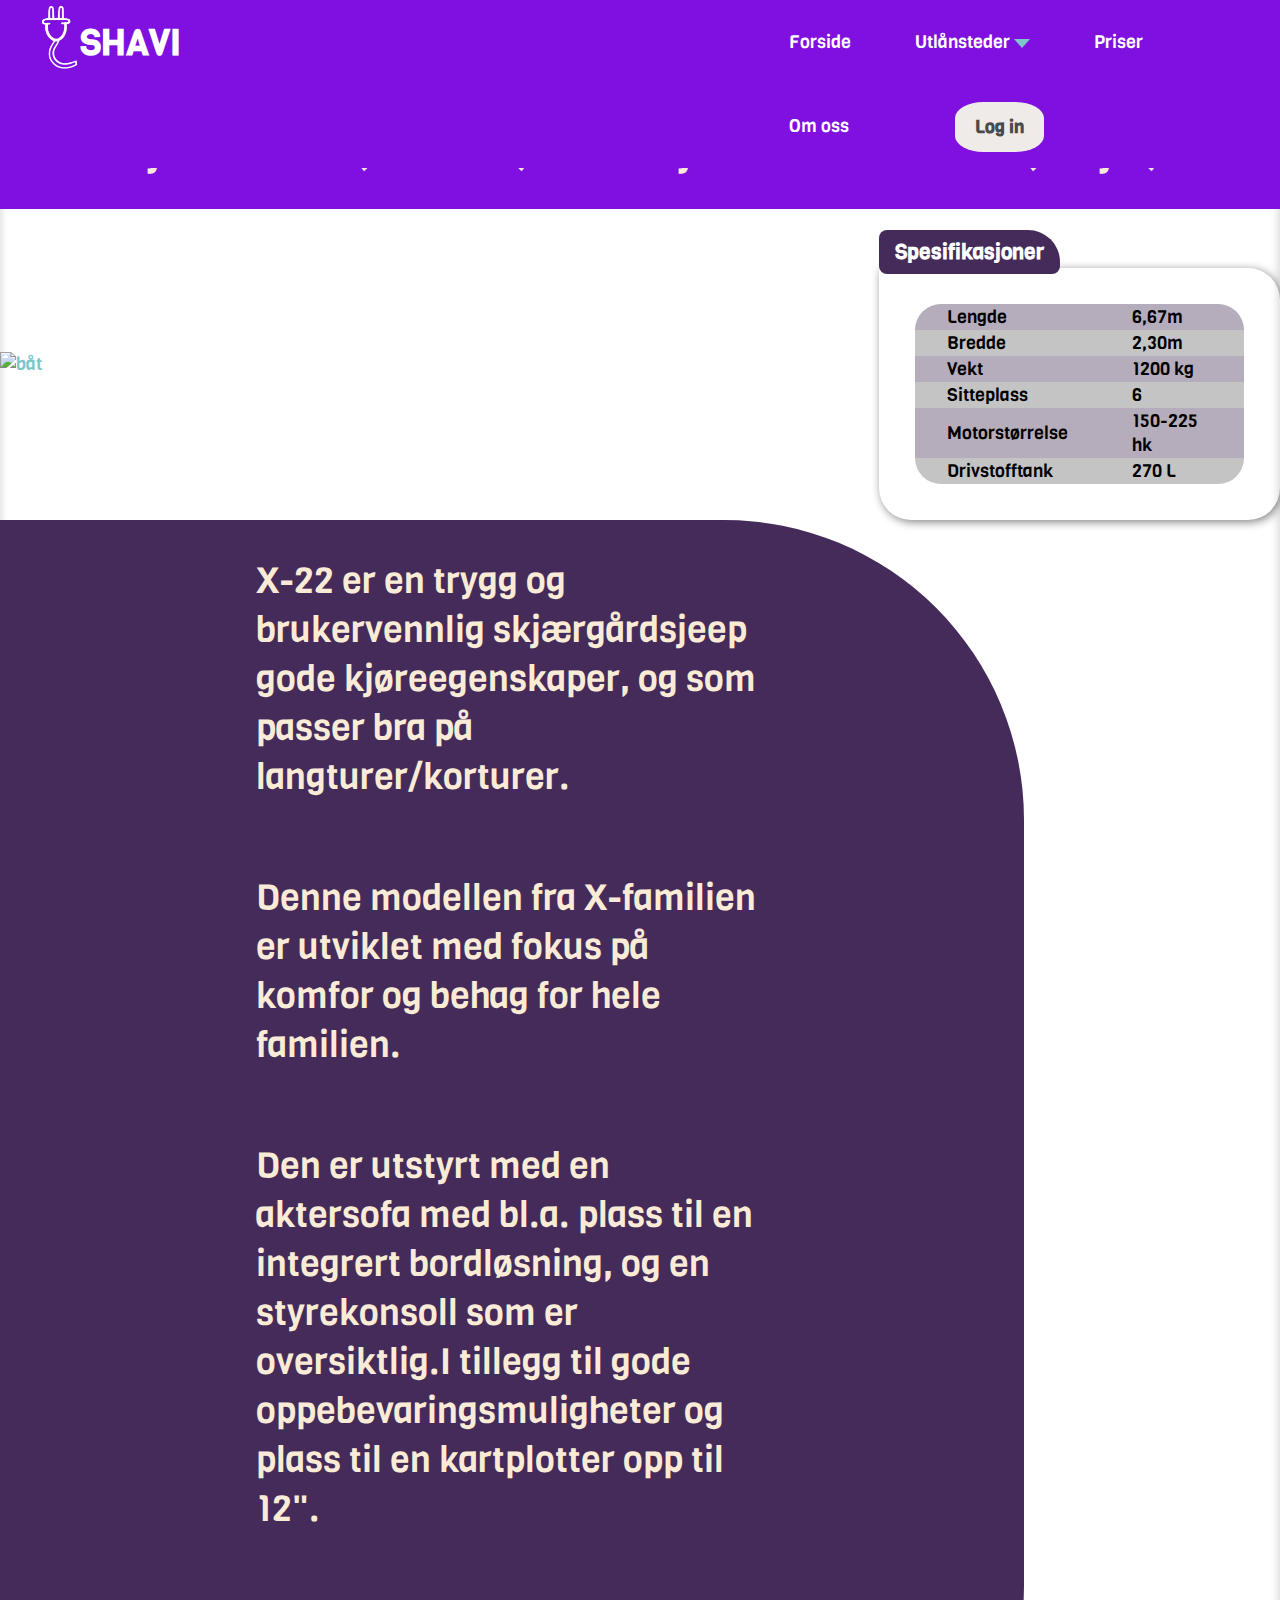
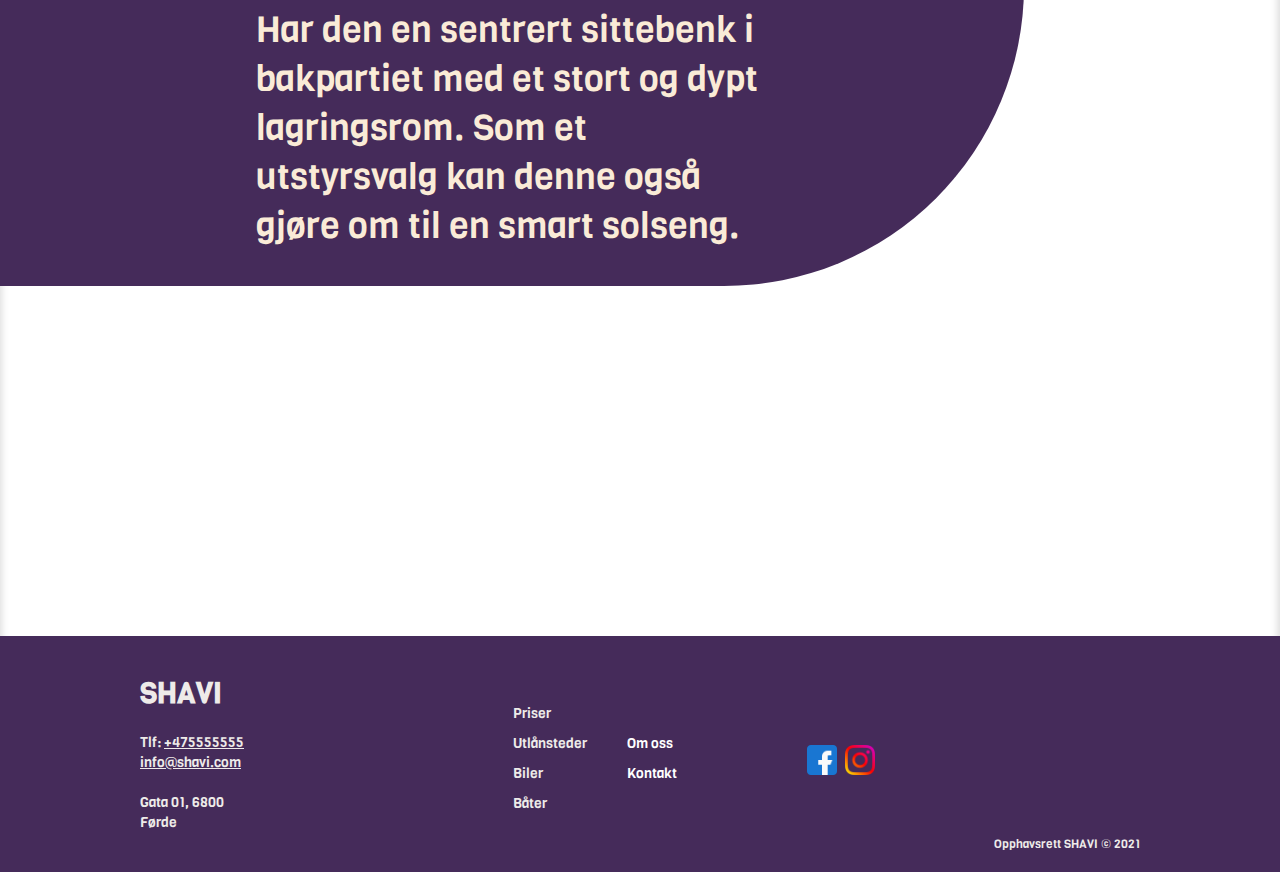
==== bater.html @ 50f4f220 "Fikset footer" ====
<!DOCTYPE html>
<html lang="nb">

<head>
    <meta charset="UTF-8">
    <meta http-equiv="X-UA-Compatible" content="IE=edge">
    <meta name="viewport" content="width=device-width, initial-scale=1.0">
    <title>Document</title>
    <link rel="stylesheet" href="header.css">
    <link rel="stylesheet" href="main.css">
</head>
  <body>
  <div id="nav">
    <header>
	
      <img class="shavi-logo" src="images/SHAVI_LOGO.png" alt="LOGO">
      <h1><a href="index.html">SHAVI</a></h1>
      
          <nav>
              <ul>
                  <li><a href="index.html">Forside</a></li>
                  <li class="drop">
                      <a href="javascript:void(0)">Utlånsteder <div id="pil"></div></a>  <!-- javascript gjør at utlånsteder ikke er en link, div er for å kunne lage nedover pil med CSS -->
                      <div class="dropned"> <!-- Drop ned meny -->
                          <a href="utlansteder.html#0">Oslo</a>
                          <a href="utlansteder.html#1">Bergen</a>
                          <a href="utlansteder.html#2">Førde</a>
                      </div> 
                  </li>
                  <li><a href="priser.html">Priser</a></li>
                  <li><a href=".html">Om oss</a></li>
                  <a href="javascript:void(0)" id="login">Log in</a>
              </ul>
              
              
          </nav>
      
    </header>
  </div>

    <div class="Tekst3">
    </div>
    <div class="tittelBoks">
      <h2 class="Tittel">Hydrolift X-22 (HYDRO-1) med Evoy Galeforce Outboard (Evoy-1)</h2>
    </div>
    <div class="Spesifikasjoner">
      <img class="båtBilde"  src ="https://image.batmagasinet.no/167939.jpg?imageId=167939&width=1058&height=710" alt="båt">
      <div>
        <h3 class="spesifikasjonTittel">Spesifikasjoner</h3>
        <div class="tabellContainer">
          <table class="v-tabell">
            <tbody>
              <tr>
                <td>Lengde</td>
                <td>6,67m</td>
              </tr>
              <tr>
                <td>Bredde</td>
                <td>2,30m</td>
              </tr>
              <tr>
                <td>Vekt</td>
                <td>1200 kg</td>
              </tr>
              <tr>
                <td>Sitteplass</td>
                <td>6</td>
              </tr>
              <tr>
                <td>Motorstørrelse</td>
                <td>150-225 hk</td>
              </tr>
              <tr>
                <td>Drivstofftank</td>
                <td>270 L</td>
              </tr>
            </tbody>
          </table>
        </div>
      </div>
    </div>
    <div class ="Tekst">
      <p class="Tekst2">X-22 er en trygg og brukervennlig skjærgårdsjeep
        gode kjøreegenskaper, og som passer bra på langturer/korturer.
      </p>
      <p class="Tekst2">
        Denne modellen fra X-familien er utviklet med fokus på komfor og behag for hele familien.
      </p>
      <p class="Tekst2">
        Den er utstyrt med en aktersofa med bl.a. plass til en integrert bordløsning, og en styrekonsoll
        som er oversiktlig.I tillegg til gode oppebevaringsmuligheter og plass til en kartplotter opp til 12".
      </p>
      <p class="Tekst2">
        Har den en sentrert sittebenk i bakpartiet med et stort og dypt lagringsrom.
        Som et utstyrsvalg kan denne også gjøre om til en smart solseng.
      </p> 
    </div>
    <footer>
      <div>
          <h1>SHAVI</h1>
          <span>Tlf: </span><a href="tel:+475555555">+475555555</a>
          <p><a href="mailto:info@shavi.com">info@shavi.com</a></p>
          <p>Gata 01, 6800 <br>Førde</p>
      </div>
      <div class="footer-links">
          <nav>
              <ul>
                  <li><a href="priser.html">Priser</a></li>
                  <li><a href="utlansteder.html">Utlånsteder</a></li>
                  <li><a href="biler.html">Biler</a></li>
                  <li><a href="bater.html">Båter</a></li>
              </ul>
              <ul>
                  <li><a href="">Om oss</a></li>
                  <li><a href="">Kontakt</a></li>
              </ul>
          </nav>
          <div class="footer-social">
              <a href=""><img src="images/facebook.png" width="30" alt="facebook"></a>
              <a href=""><img src="images/instagram.png" width="30" alt="instagram"></a>
          </div>
          <p>Opphavsrett SHAVI &copy; 2021</p>
      </div>
  </footer>
  </body>
</html>
---- main.css ----
:root {
    --main-color: #8010e0;
    --secondary-color: #452B5A;
    --text-color: #4a4a4a;
    --border-color: #7ec6cc;
    --background-color: #EEEBE9;
    --light-color: #EEEBE9;
    --gull-color: #FFFF66;
    box-shadow: rgb(30 30 30 / 10%) 3px 3px 6px 0px inset, rgb(10 10 10 / 10%) -3px -3px 6px 1px inset;
} 

@font-face {
    font-family: Viga;
    src: url(fonts/Viga-Regular.ttf);
}

body {
    font-family: Viga, sans-serif;
    font-size: 18px;
    color: var(--text-color);
    margin: 0%;
}

/* Navigation */
	/* Basics */
	#nav {
		margin-top: 100px;
	}
	
	header {
		display: flex;
		background-color: var(--main-color);
		position: fixed;
		width: 100%;
		top: 0;
	}
	
	header a:link, a:visited {
		color: white;
		
	}
	
	header nav li:hover {
		box-shadow: rgba(50, 50, 50, 0.2) 0px -8px 8px 0px;
	}
	
	header nav {
		margin-left: 42%;
		
	}
	
	header nav ul {
		list-style-type: none;
		margin: 0;
	}
	
	header nav li {
		padding: 30px;
		text-decoration: none;
		display: inline-block;
		border-left: 5px;
		border-right: 5px;
		border-color: var(--gull-color);
	}
	
	header nav a, h1 a {
		text-decoration: none;
	}
	/* End of Basics */

    	/* Logo */
	.shavi-logo {
		width: 65px;
		margin: 0;
		height: 65px;
		position: absolute;
		margin-left: 26px;
		margin-top: 4px;
	}
	
	header h1 {
		margin: 0;
		padding-left: 80px;
		padding-top: 18px;
	}
	/* End of Logo */

    	/* Drop-menu */
	#pil {
        width: 0; 
        height: 0; 
        border-left: 8px solid transparent;
        border-right: 8px solid transparent;
        border-top: 9px solid var(--border-color);
        display: inline-block;
      }
      
      .dropned {
          display: none;
          position: absolute;
          background-color: var(--main-color);
          border-radius: 10%;
          margin: -20px;
          margin-top: 13px;
          padding-top: 5px;
  
      }
      
      .drop:hover .dropned {
          display: block;	
          
      }
      
      
      .dropned a {
          padding: 10px 47px;
          display: block;
          margin: 0;
      }
      
      .dropned a:hover {
          box-shadow: rgb(30 30 30 / 10%) 3px 3px 6px 0px inset, rgb(10 10 10 / 10%) -3px -3px 6px 1px inset;
          border-radius: 20%;
      }
      /* End of Drop-menu */
      
      /* Login */
    #login {
          position: absolute;
          color: var(--text-color);
          background-color: var(--background-color);
          padding: 13px;
          padding-left: 20px;
          padding-right: 20px;
          border-radius: 32%;
          margin-left: 76px;
          margin-top: 18px;
          font-weight: bold;
      }
      
      #login:hover {
          box-shadow: rgba(0, 0, 0, 0.24) 0px 3px 8px;
          margin-top: 17px;
      }
      /* End of Login */
      
  /* End of Navigation */

.Spesifikasjoner {
    color:#7ec6cc;
    display: flex;
    justify-content: center;
    align-items: center;
}

.bildeBil {
    width: 50%;
    height: auto;
}

.spesifikasjonTittel {
    display: inline-block;
    margin-bottom: -6px;
    background-color: var(--secondary-color);
    color: white;
    width: fit-content;
    padding: 8px 16px;
    border-radius: 8px 32px 8px 8px;
   
}

.tabellContainer {
    box-shadow: 2px 2px 10px gray;
    padding: 36px;
    border-radius: 0 32px 32px 32px;
}

.v-tabell {
    background-color: white;
    color: black;
    border-collapse: collapse;
    padding: 20px;
}

.v-tabell td {
    padding-right: 32px;
    padding-left: 32px;
}

.v-tabell tbody tr:nth-child(odd) {
    background-color: #B5ACBC;
}

.v-tabell tbody tr:nth-child(even) {
    background-color: #C4C4C4;
}

.v-tabell tbody tr:first-child td:first-child {
    border-top-left-radius: 32px;
}

.v-tabell tbody tr:first-child td:last-child {
    border-top-right-radius: 32px;
}

.v-tabell tbody tr:last-child td:first-child {
    border-bottom-left-radius: 32px;
}

tbody tr:last-child td:last-child {
    border-bottom-right-radius: 32px;
}

.Tittel {
    font-size: 200%;
    color: antiquewhite;
}

.tittelBoks {
    display: flex;
    justify-content: center;
    background-color:var(--main-color);
}

.Tekst2 {
    font-size: 200%;
    max-width: 50%;
    line-break: whitespace;
}

.Tekst {
    color: antiquewhite;
    display: flex;
    flex-direction: column;
    background-color:var(--secondary-color);
    width: 80%;
    border-top-right-radius: 300px;
    border-bottom-right-radius: 300px;
    align-items: center;
    justify-content: center;
    margin-bottom: 350px;
}

.Tekst3 {
    font-size: 110%;
    margin-left: -8px;
    text-align: left;
}

.båtBilde {
    width: 900px;
    height: auto;
}

.card {
    background: #fff;
    padding: 20px 20px;
    box-shadow: 3px 7px 14px 0px rgb(0 0 0 / 14%);
    box-sizing: border-box;
}

.button {
    display: block;
    width: 115px;
    height: 18px;
    background: var(--secondary-color);
    padding: 10px;
    text-align: center;
    color: var(--light-color);
    font-weight: bold;
    line-height: 18px;
}

/* footer */
footer {
    display: grid;
    justify-items: start;
    justify-content: space-around;
    align-items: stretch;
    grid-template-columns: 1fr 2fr;
    background: var(--secondary-color);
    color: var(--light-color);
    padding: 38px 140px 20px 140px;
    font-size: 0.9rem;
}

footer div:first-child > * {
    margin: 0;
    margin-bottom: 20px;
}
footer .footer-links p {
    position: absolute;
    margin: 0;
    bottom: 0px;
    right: 0;
    font-size: 0.75rem;
}
footer a {
    color: inherit;
}

footer nav > ul > li > a {
    text-decoration: none;
}

footer nav > ul > li {
    display: block;
    margin-bottom: 10px;
}

footer .footer-links nav {
    display: flex;
    align-items: center;
    justify-content: space-around;
}

footer .footer-links {         
    display: grid;
    position: relative;
    width: 100%;
    grid-template-columns: 2fr 1fr 1fr;
    align-items: center;
    justify-items: start;
    align-content: space-around;
}

footer .footer-social img {
    margin-right: 5px;

}
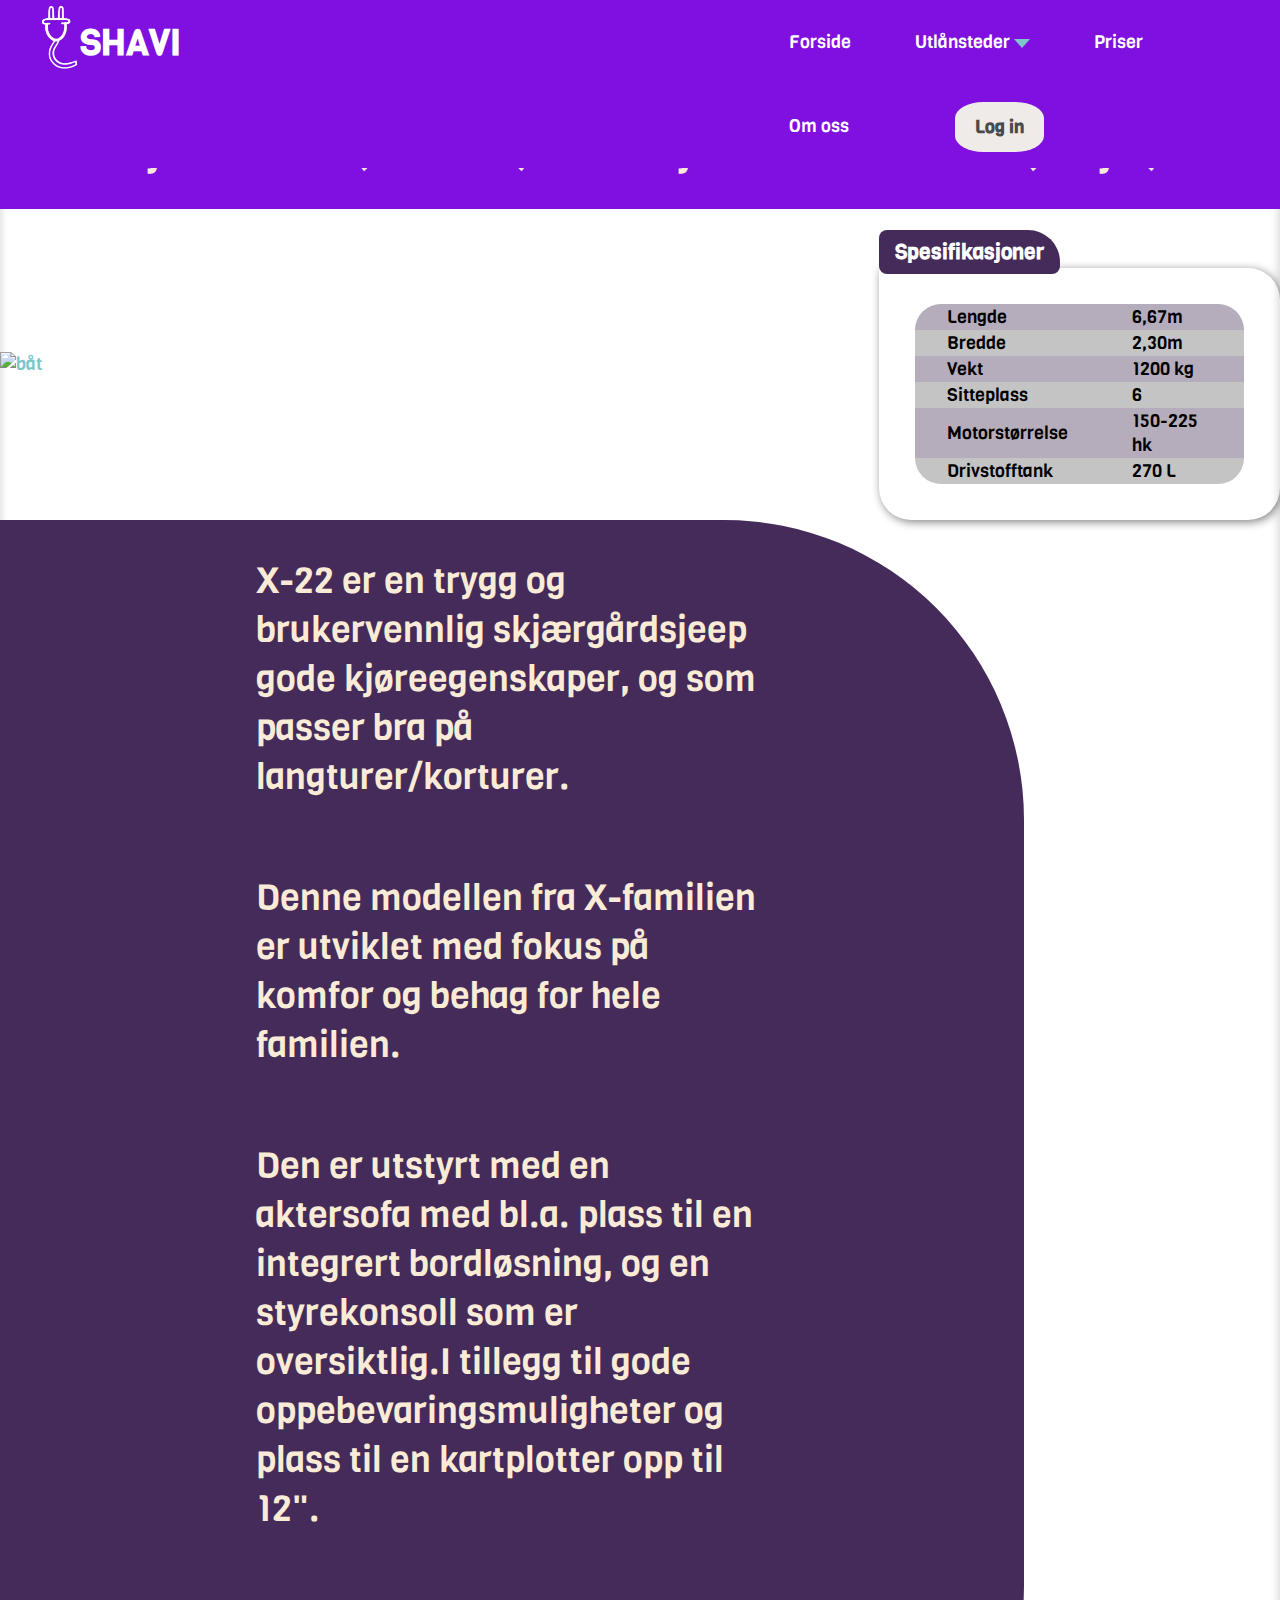
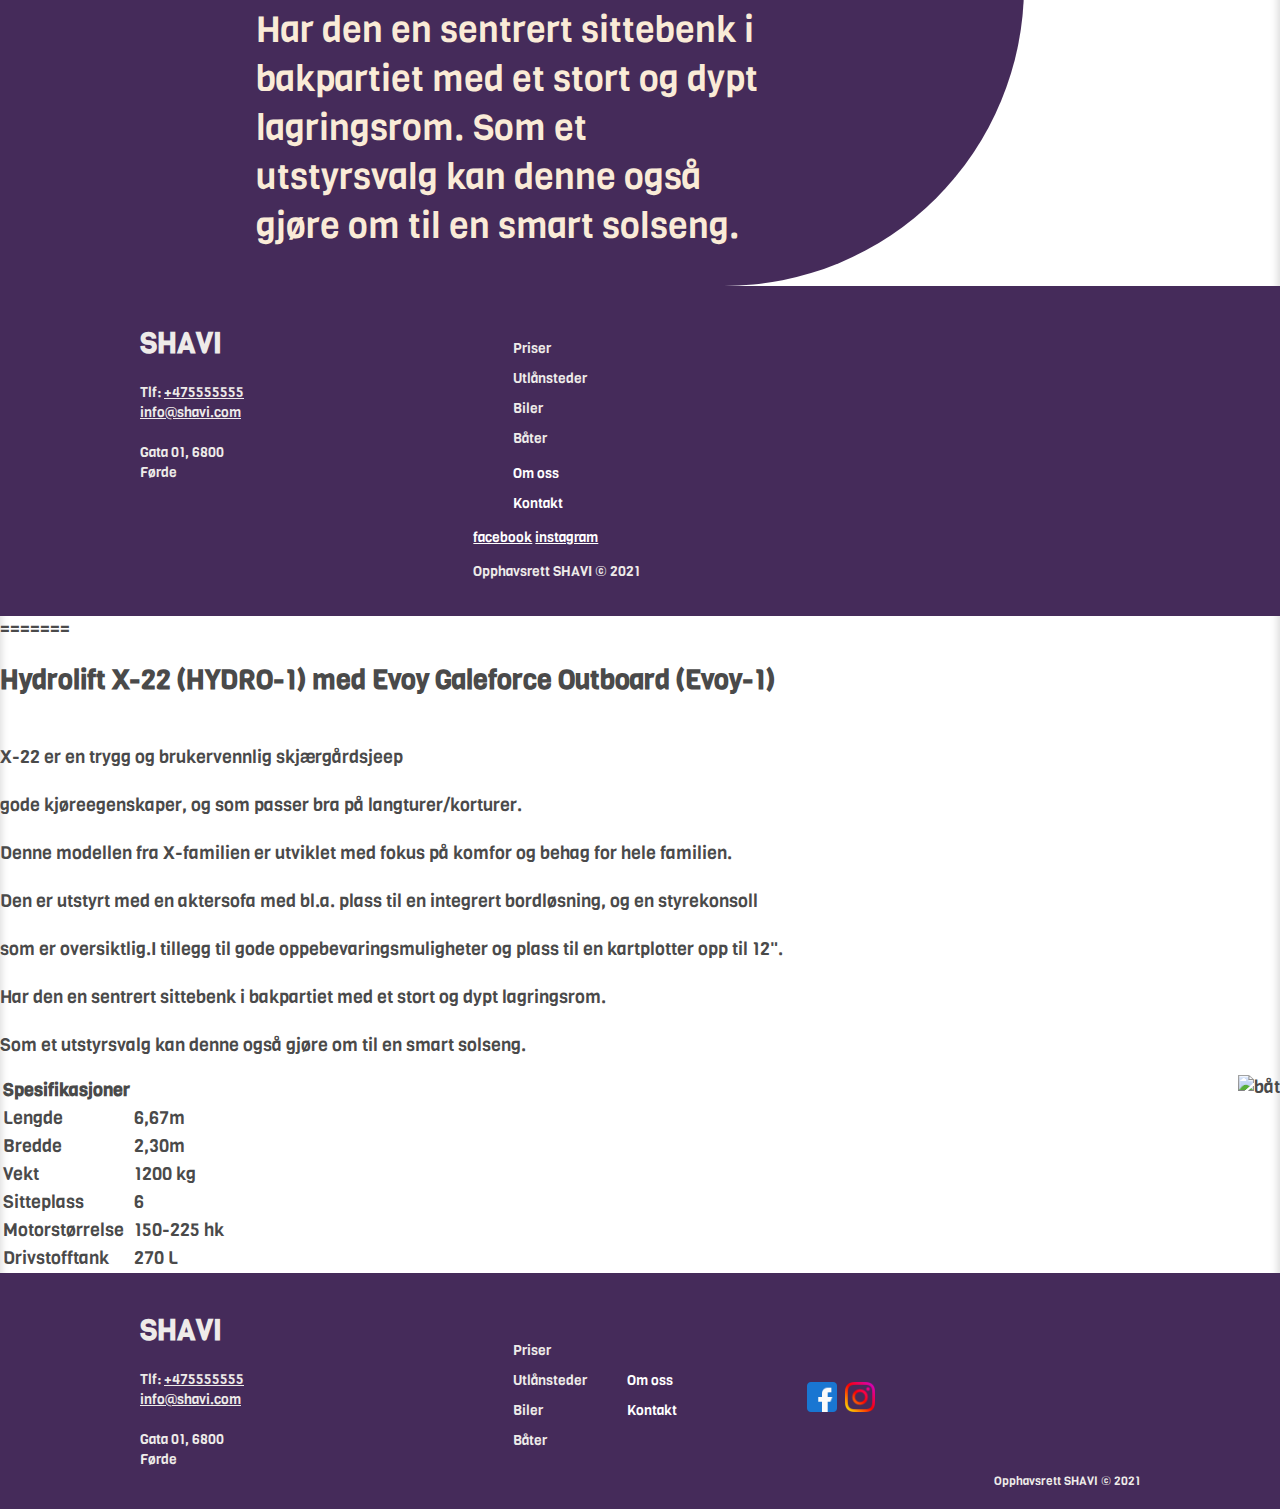
==== commit e8ba2ef2: "Fikset en del CSS" ====
--- a/bater.html
+++ b/bater.html
@@ -6,7 +6,6 @@
     <meta http-equiv="X-UA-Compatible" content="IE=edge">
     <meta name="viewport" content="width=device-width, initial-scale=1.0">
     <title>Document</title>
-    <link rel="stylesheet" href="header.css">
     <link rel="stylesheet" href="main.css">
 </head>
   <body>
@@ -102,7 +101,7 @@
           <p><a href="mailto:info@shavi.com">info@shavi.com</a></p>
           <p>Gata 01, 6800 <br>Førde</p>
       </div>
-      <div class="footer-links">
+      <div>
           <nav>
               <ul>
                   <li><a href="priser.html">Priser</a></li>
@@ -115,12 +114,77 @@
                   <li><a href="">Kontakt</a></li>
               </ul>
           </nav>
-          <div class="footer-social">
-              <a href=""><img src="images/facebook.png" width="30" alt="facebook"></a>
-              <a href=""><img src="images/instagram.png" width="30" alt="instagram"></a>
+          <div>
+              <a href="">facebook</a>
+              <a href="">instagram</a>
           </div>
           <p>Opphavsrett SHAVI &copy; 2021</p>
       </div>
+    </footer>
+  </body>
+=======
+<h2>Hydrolift X-22 (HYDRO-1) med Evoy Galeforce Outboard (Evoy-1)</h2>
+ <p><br>X-22 er en trygg og brukervennlig skjærgårdsjeep<br>
+    <br>gode kjøreegenskaper, og som passer bra på langturer/korturer.<br>
+    <br>Denne modellen fra X-familien er utviklet med fokus på komfor og behag for hele familien.<br>
+    <br>Den er utstyrt med en aktersofa med bl.a. plass til en integrert bordløsning, og en styrekonsoll<br>
+        <br>som er oversiktlig.I tillegg til gode oppebevaringsmuligheter og plass til en kartplotter opp til 12".<br> 
+        <br>Har den en sentrert sittebenk i bakpartiet med et stort og dypt lagringsrom.<br>
+            <br>Som et utstyrsvalg kan denne også gjøre om til en smart solseng.<br></p> 
+            <img src ="https://image.batmagasinet.no/167939.jpg?imageId=167939&width=1058&height=710" alt="båt" style = "float: right">
+
+<table>
+  <tr>
+    <th>Spesifikasjoner</th>
+    <th></th>
+    </tr>
+  <tr>
+    <td>Lengde</td>
+    <td>6,67m</td></tr>
+  <tr>
+    <td>Bredde</td>
+    <td>2,30m</td></tr>
+  <tr>
+    <td>Vekt</td>
+    <td>1200 kg</td></tr>
+  <tr>
+    <td>Sitteplass</td>
+    <td>6</td></tr>
+  <tr>
+    <td>Motorstørrelse</td>
+    <td>150-225 hk</td></tr>
+  <tr>
+    <td>Drivstofftank</td>
+    <td>270 L</td></tr>
+</table>
+
+  <footer>
+    <div>
+        <h1>SHAVI</h1>
+        <span>Tlf: </span><a href="tel:+475555555">+475555555</a>
+        <p><a href="mailto:info@shavi.com">info@shavi.com</a></p>
+        <p>Gata 01, 6800 <br>Førde</p>
+    </div>
+    <div class="footer-links">
+        <nav>
+            <ul>
+                <li><a href="priser.html">Priser</a></li>
+                <li><a href="utlansteder.html">Utlånsteder</a></li>
+                <li><a href="biler.html">Biler</a></li>
+                <li><a href="bater.html">Båter</a></li>
+            </ul>
+            <ul>
+                <li><a href="">Om oss</a></li>
+                <li><a href="">Kontakt</a></li>
+            </ul>
+        </nav>
+        <div class="footer-social">
+            <a href=""><img src="images/facebook.png" width="30" alt="facebook"></a>
+            <a href=""><img src="images/instagram.png" width="30" alt="instagram"></a>
+        </div>
+        <p>Opphavsrett SHAVI &copy; 2021</p>
+    </div>
   </footer>
-  </body>
+</body>
+
 </html>
--- a/main.css
+++ b/main.css
@@ -33,6 +33,7 @@
 		position: fixed;
 		width: 100%;
 		top: 0;
+        z-index: 9999;
 	}
 	
 	header a:link, a:visited {
@@ -145,6 +146,9 @@
       /* End of Login */
       
   /* End of Navigation */
+	#map {
+        height: 580px;
+    }
 
 .Spesifikasjoner {
     color:#7ec6cc;
@@ -238,7 +242,6 @@
     border-bottom-right-radius: 300px;
     align-items: center;
     justify-content: center;
-    margin-bottom: 350px;
 }
 
 .Tekst3 {
@@ -270,6 +273,237 @@
     font-weight: bold;
     line-height: 18px;
 }
+
+/* Utlånsteder */
+.card {
+            background: #fff;
+            padding: 20px 20px;
+            box-shadow: 3px 7px 14px 0px rgb(0 0 0 / 14%);
+            box-sizing: border-box;
+        }
+
+        .button {
+            display: block;
+            width: 115px;
+            height: 18px;
+            background: var(--secondary-color);
+            padding: 10px;
+            text-align: center;
+            color: var(--light-color);
+            font-weight: bold;
+            line-height: 18px;
+        }
+
+        #station-map{
+            min-height: 342px;
+        }
+
+        #city-header {
+            display: flex;
+            height: 500px;
+            min-height: 500px;
+            overflow: hidden;
+            flex-direction: column;
+            align-items: center;
+        }
+
+        .station-tables {
+            grid-column: 1/4;
+            display: flex;
+            justify-content: space-between;
+            align-items: flex-start;
+            height: max-content;
+        }
+
+        #city-header {
+            background-color: var(--main-color);
+            color: var(--light-color);
+        }
+
+        #station-address {
+            position: absolute;
+            display: flex;
+            justify-content: flex-start;
+            align-items: center;
+            width: 232px;
+            height: 80px;
+            margin-top: 250px;
+            border-radius: 0 50px 50px 0;
+            background-color: var(--secondary-color);
+            padding-left: 1em;
+        }
+
+        .city-img-container {
+            width: 100%;
+            display: flex;
+            overflow: hidden;
+            align-items: center;
+            min-height: 410px;
+        }
+
+        .city-img-container img {
+            width: 100%;
+        }
+        .container {
+            margin: 38px 140px;
+            display: grid;
+            grid-template-columns: 1fr 1fr 1fr;
+            grid-gap: 15px;
+        }
+
+        .station-info {
+            grid-column: 1/3;
+            display: flex;
+            flex-direction: column;
+            justify-content: center;
+        }
+
+        .station-location .button {
+            position: absolute;
+            margin-top: 10px;
+            margin-left: 10px;
+            z-index: 9999;
+        }
+
+        .station-tables-container {
+            grid-column: 1/4;
+        }
+
+        .station-tables-container h2 {
+            margin: 32px 22px 20px 22px;
+        }
+
+        .station-tables table {
+            border: 1px solid var(--text-color);
+            border-collapse: separate;
+            border-spacing: 0;
+            border-radius: 10px;
+            overflow: hidden;
+            box-shadow: 3px 7px 14px 0px rgb(0 0 0 / 14%);
+            margin: 40px 22px;
+        }
+        .station-tables table:hover {
+            transform: scale(1.05);
+        }
+        .station-tables thead tr {
+            background-color: var(--secondary-color);
+            color: var(--light-color);
+        }
+
+        .station-tables th, .station-tables td {
+            padding: 10px;
+        }
+
+        .station-tables  tbody td:nth-child(1){
+            width: 300px;
+            font-weight: 100;
+        }
+        .station-tables  tbody td:nth-child(2){
+            text-align: center;
+        }
+
+        .station-tables thead th {
+            font-weight: bold;
+            border-bottom: 1px solid;
+        }
+
+        .vehicle-icon-rev {
+            width: 58px;
+            filter: invert(100%);
+        }
+/* End for Utlånsteder*/
+
+/* Priser */
+            main {
+                margin-top: 84px; 
+            }
+			
+            #membership-text {
+                background: var(--main-color);
+                color: var(--light-color);
+                padding: 40px 230px;
+                text-align: center;
+                margin-bottom: 80px;
+            }
+
+            #membership-plans {
+                display: flex;
+                justify-content: center;
+                align-items: stretch;
+                flex-wrap: wrap;
+                column-gap: 50px;
+                row-gap: 40px;
+                margin: 10px 10px 80px 10px;
+            }
+
+            .plan-card {
+                display: flex;
+                flex-direction: column;
+                justify-content: space-between;
+                align-items: center;
+                width: 260px;
+                min-width: 260px;
+                border: 3px solid var(--border-color);
+                border-radius: 18px;
+                text-align: center;
+                position: relative;
+                transition: transform 0.5s;
+            }
+
+            .plan-card:hover {
+                transform: scale(1.10);
+            }
+            .plan-card h4 {
+                font-size: 1.5rem;
+            }
+
+            .price-container {
+                border: 2px solid var(--secondary-color);
+                width: 150px;
+                height: 150px;
+                border-radius: 50%;
+                display: flex;
+                flex-direction: column;
+                justify-content: center;
+                margin: auto;
+                font-size: 1.5rem;
+            }
+
+            .price-container p {
+                margin: 0;
+            }
+
+            .plan-button {
+                width: 186px;
+                background: var(--secondary-color);
+                padding: 10px;
+                text-align: center;
+                color: var(--light-color);
+                font-weight: bold;
+                line-height: 24px;
+                border: none;
+                cursor: pointer;
+            }
+
+            .plan-button:hover {
+                opacity: 0.9;
+               
+            }
+            .plan-button:active {
+                opacity: 1;
+            }
+
+            #best-value {
+                background: var(--border-color);
+                border-radius: 10px 0;
+                width: 170px;
+                color: var(--gull-color);
+                padding: 6px 0;
+                position: absolute;
+                top: -20px;
+                left: 40px;
+            }
+/* End for Priser */
 
 /* footer */
 footer {
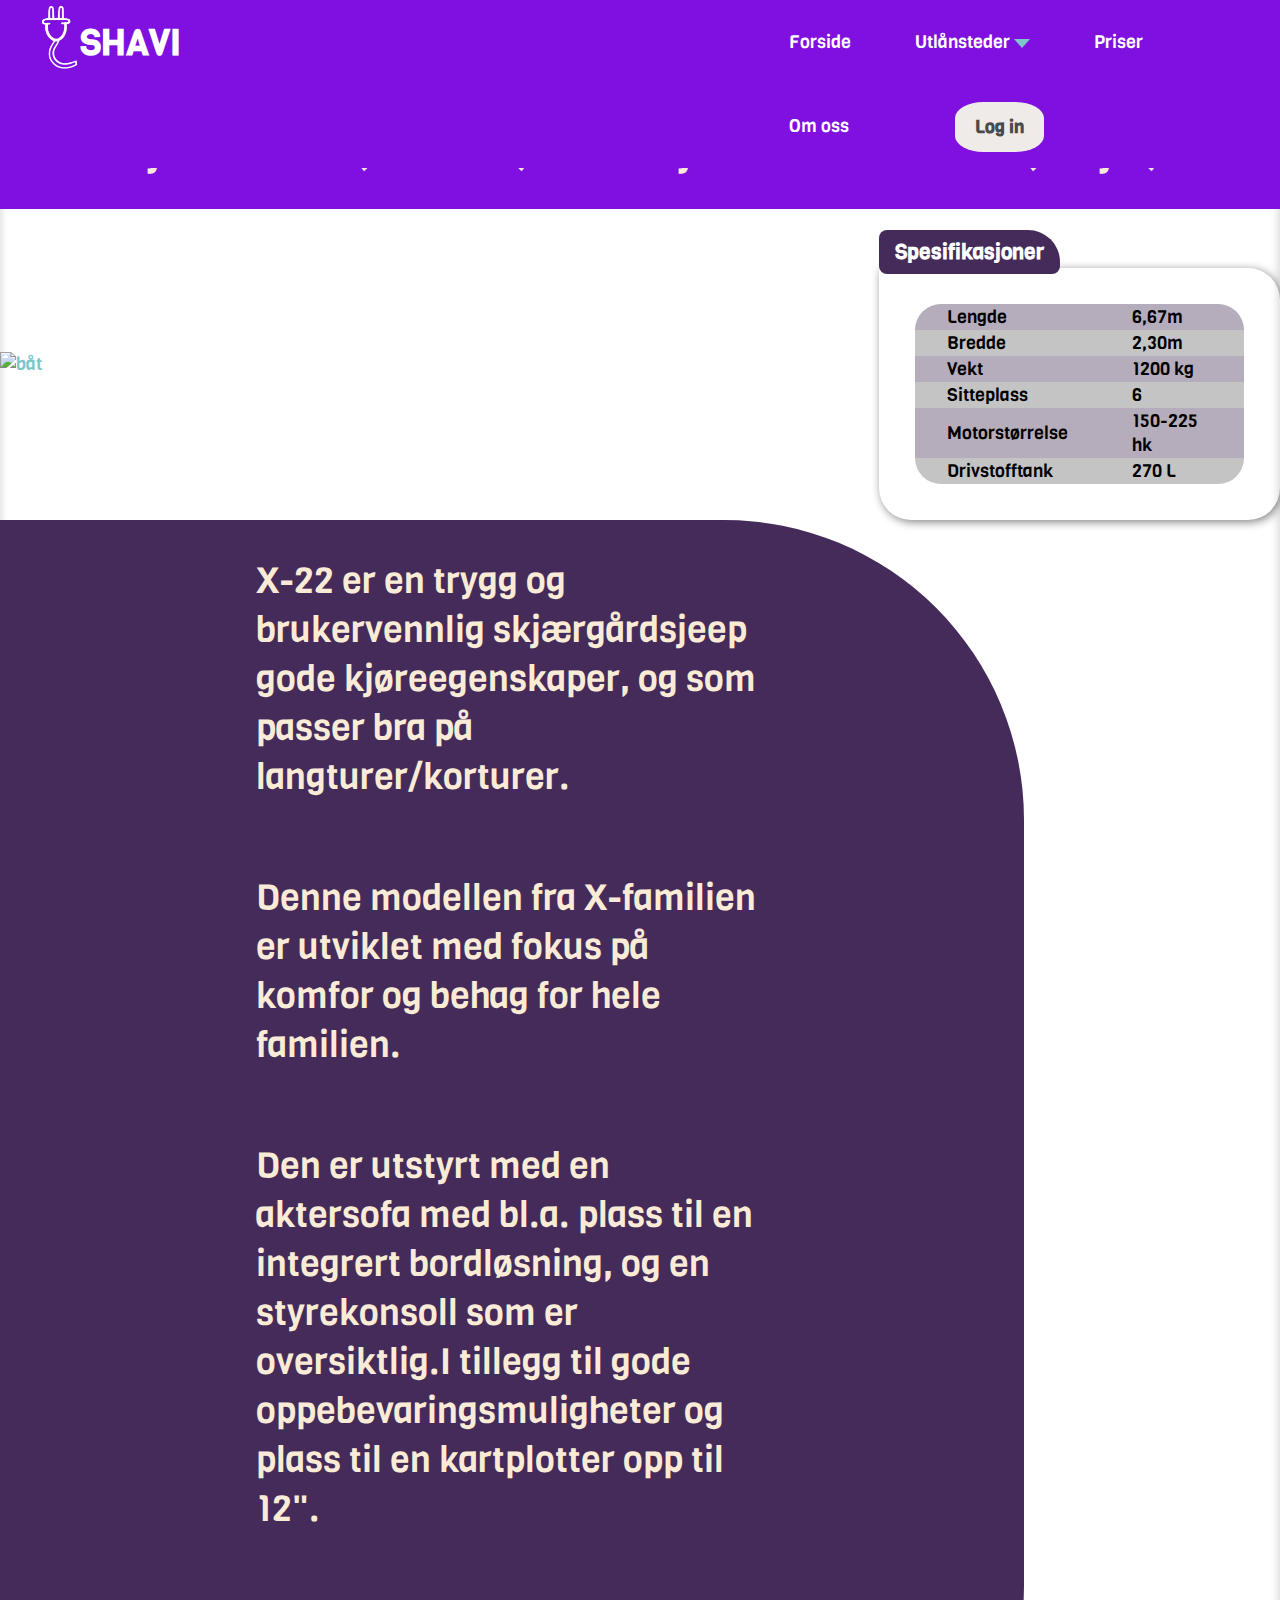
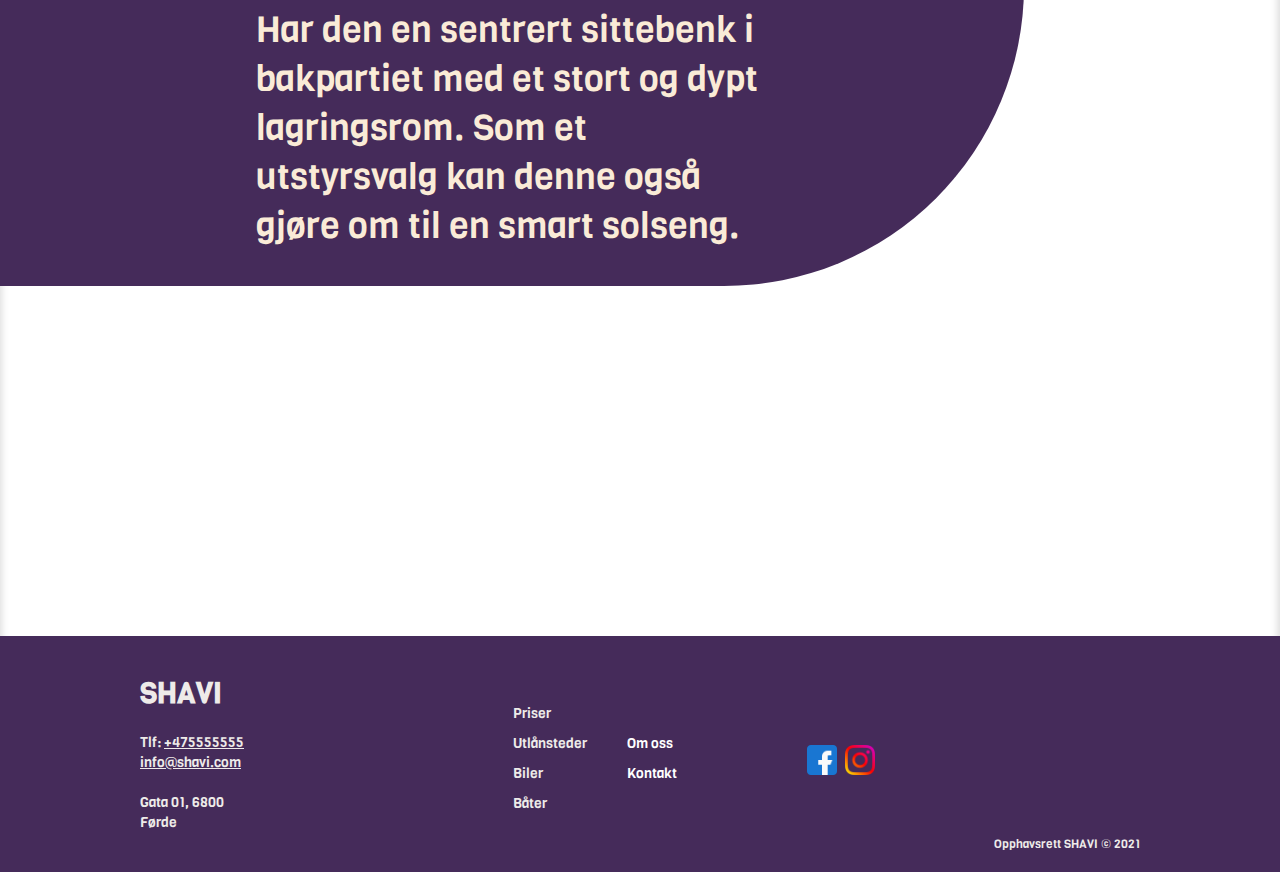
==== commit dbec507e: "Merge pull request #11 from ING102-F1/CSS-fix" ====
--- a/bater.html
+++ b/bater.html
@@ -101,7 +101,7 @@
           <p><a href="mailto:info@shavi.com">info@shavi.com</a></p>
           <p>Gata 01, 6800 <br>Førde</p>
       </div>
-      <div>
+      <div class="footer-links">
           <nav>
               <ul>
                   <li><a href="priser.html">Priser</a></li>
@@ -114,77 +114,12 @@
                   <li><a href="">Kontakt</a></li>
               </ul>
           </nav>
-          <div>
-              <a href="">facebook</a>
-              <a href="">instagram</a>
+          <div class="footer-social">
+              <a href=""><img src="images/facebook.png" width="30" alt="facebook"></a>
+              <a href=""><img src="images/instagram.png" width="30" alt="instagram"></a>
           </div>
           <p>Opphavsrett SHAVI &copy; 2021</p>
       </div>
-    </footer>
+  </footer>
   </body>
-=======
-<h2>Hydrolift X-22 (HYDRO-1) med Evoy Galeforce Outboard (Evoy-1)</h2>
- <p><br>X-22 er en trygg og brukervennlig skjærgårdsjeep<br>
-    <br>gode kjøreegenskaper, og som passer bra på langturer/korturer.<br>
-    <br>Denne modellen fra X-familien er utviklet med fokus på komfor og behag for hele familien.<br>
-    <br>Den er utstyrt med en aktersofa med bl.a. plass til en integrert bordløsning, og en styrekonsoll<br>
-        <br>som er oversiktlig.I tillegg til gode oppebevaringsmuligheter og plass til en kartplotter opp til 12".<br> 
-        <br>Har den en sentrert sittebenk i bakpartiet med et stort og dypt lagringsrom.<br>
-            <br>Som et utstyrsvalg kan denne også gjøre om til en smart solseng.<br></p> 
-            <img src ="https://image.batmagasinet.no/167939.jpg?imageId=167939&width=1058&height=710" alt="båt" style = "float: right">
-
-<table>
-  <tr>
-    <th>Spesifikasjoner</th>
-    <th></th>
-    </tr>
-  <tr>
-    <td>Lengde</td>
-    <td>6,67m</td></tr>
-  <tr>
-    <td>Bredde</td>
-    <td>2,30m</td></tr>
-  <tr>
-    <td>Vekt</td>
-    <td>1200 kg</td></tr>
-  <tr>
-    <td>Sitteplass</td>
-    <td>6</td></tr>
-  <tr>
-    <td>Motorstørrelse</td>
-    <td>150-225 hk</td></tr>
-  <tr>
-    <td>Drivstofftank</td>
-    <td>270 L</td></tr>
-</table>
-
-  <footer>
-    <div>
-        <h1>SHAVI</h1>
-        <span>Tlf: </span><a href="tel:+475555555">+475555555</a>
-        <p><a href="mailto:info@shavi.com">info@shavi.com</a></p>
-        <p>Gata 01, 6800 <br>Førde</p>
-    </div>
-    <div class="footer-links">
-        <nav>
-            <ul>
-                <li><a href="priser.html">Priser</a></li>
-                <li><a href="utlansteder.html">Utlånsteder</a></li>
-                <li><a href="biler.html">Biler</a></li>
-                <li><a href="bater.html">Båter</a></li>
-            </ul>
-            <ul>
-                <li><a href="">Om oss</a></li>
-                <li><a href="">Kontakt</a></li>
-            </ul>
-        </nav>
-        <div class="footer-social">
-            <a href=""><img src="images/facebook.png" width="30" alt="facebook"></a>
-            <a href=""><img src="images/instagram.png" width="30" alt="instagram"></a>
-        </div>
-        <p>Opphavsrett SHAVI &copy; 2021</p>
-    </div>
-  </footer>
-</body>
-
 </html>
--- a/main.css
+++ b/main.css
@@ -242,6 +242,7 @@
     border-bottom-right-radius: 300px;
     align-items: center;
     justify-content: center;
+    margin-bottom: 350px;
 }
 
 .Tekst3 {
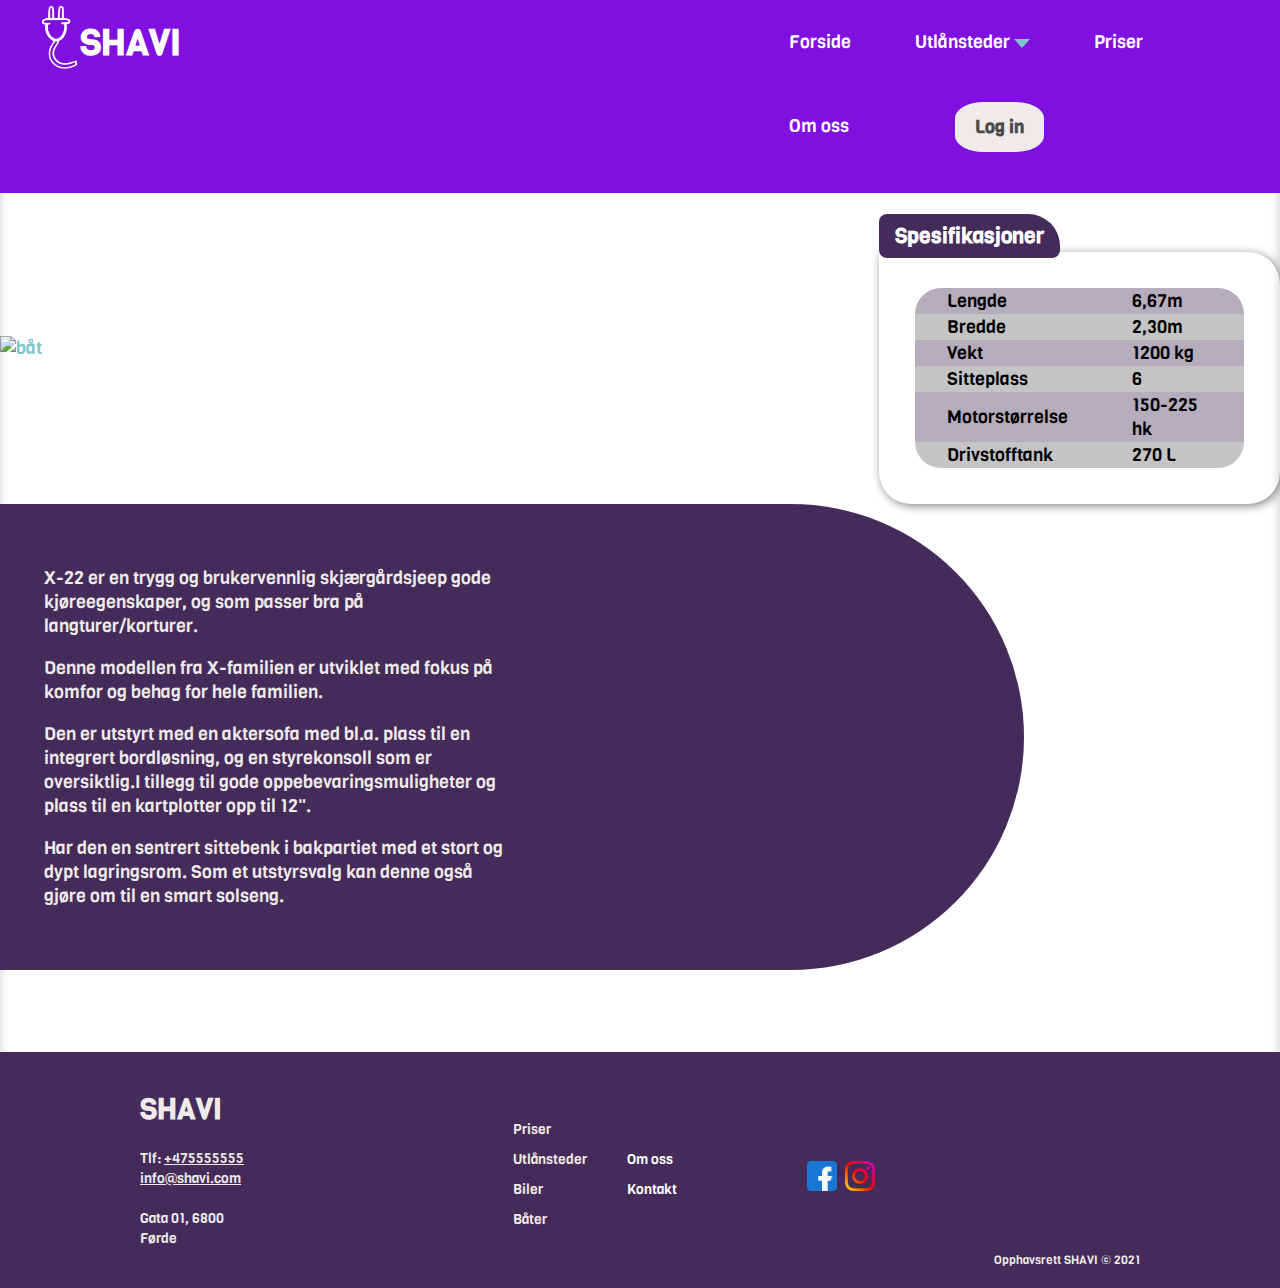
==== commit 2a0727be: "Fixed stying" ====
--- a/bater.html
+++ b/bater.html
@@ -1,125 +1,122 @@
 <!DOCTYPE html>
 <html lang="nb">
-
 <head>
     <meta charset="UTF-8">
     <meta http-equiv="X-UA-Compatible" content="IE=edge">
     <meta name="viewport" content="width=device-width, initial-scale=1.0">
     <title>Document</title>
+    <link rel="stylesheet" href="header.css">
     <link rel="stylesheet" href="main.css">
 </head>
-  <body>
-  <div id="nav">
-    <header>
-	
-      <img class="shavi-logo" src="images/SHAVI_LOGO.png" alt="LOGO">
-      <h1><a href="index.html">SHAVI</a></h1>
-      
-          <nav>
-              <ul>
-                  <li><a href="index.html">Forside</a></li>
-                  <li class="drop">
-                      <a href="javascript:void(0)">Utlånsteder <div id="pil"></div></a>  <!-- javascript gjør at utlånsteder ikke er en link, div er for å kunne lage nedover pil med CSS -->
-                      <div class="dropned"> <!-- Drop ned meny -->
-                          <a href="utlansteder.html#0">Oslo</a>
-                          <a href="utlansteder.html#1">Bergen</a>
-                          <a href="utlansteder.html#2">Førde</a>
-                      </div> 
-                  </li>
-                  <li><a href="priser.html">Priser</a></li>
-                  <li><a href=".html">Om oss</a></li>
-                  <a href="javascript:void(0)" id="login">Log in</a>
-              </ul>
-              
-              
-          </nav>
-      
-    </header>
+<body>
+  <header>
+    <img class="shavi-logo" src="images/SHAVI_LOGO.png" alt="LOGO">
+    <h1><a href="index.html">SHAVI</a></h1>
+    
+        <nav>
+            <ul>
+                <li><a href="index.html">Forside</a></li>
+                <li class="drop">
+                    <a href="javascript:void(0)">Utlånsteder <div id="pil"></div></a>  <!-- javascript gjør at utlånsteder ikke er en link, div er for å kunne lage nedover pil med CSS -->
+                    <div class="dropned"> <!-- Drop ned meny -->
+                        <a href="utlansteder.html#0">Oslo</a>
+                        <a href="utlansteder.html#1">Bergen</a>
+                        <a href="utlansteder.html#2">Førde</a>
+                    </div> 
+                </li>
+                <li><a href="priser.html">Priser</a></li>
+                <li><a href=".html">Om oss</a></li>
+                <a href="javascript:void(0)" id="login">Log in</a>
+            </ul>
+            
+            
+        </nav>
+    
+  </header>
+
+  <div class="Tekst3">
   </div>
-
-    <div class="Tekst3">
-    </div>
-    <div class="tittelBoks">
-      <h2 class="Tittel">Hydrolift X-22 (HYDRO-1) med Evoy Galeforce Outboard (Evoy-1)</h2>
-    </div>
-    <div class="Spesifikasjoner">
-      <img class="båtBilde"  src ="https://image.batmagasinet.no/167939.jpg?imageId=167939&width=1058&height=710" alt="båt">
-      <div>
-        <h3 class="spesifikasjonTittel">Spesifikasjoner</h3>
-        <div class="tabellContainer">
-          <table class="v-tabell">
-            <tbody>
-              <tr>
-                <td>Lengde</td>
-                <td>6,67m</td>
-              </tr>
-              <tr>
-                <td>Bredde</td>
-                <td>2,30m</td>
-              </tr>
-              <tr>
-                <td>Vekt</td>
-                <td>1200 kg</td>
-              </tr>
-              <tr>
-                <td>Sitteplass</td>
-                <td>6</td>
-              </tr>
-              <tr>
-                <td>Motorstørrelse</td>
-                <td>150-225 hk</td>
-              </tr>
-              <tr>
-                <td>Drivstofftank</td>
-                <td>270 L</td>
-              </tr>
-            </tbody>
-          </table>
-        </div>
+  <div class="tittelBoks">
+    <h2 class="Tittel">Hydrolift X-22 (HYDRO-1) med Evoy Galeforce Outboard (Evoy-1)</h2>
+  </div>
+  <div class="Spesifikasjoner">
+    <img class="båtBilde"  src ="https://image.batmagasinet.no/167939.jpg?imageId=167939&width=1058&height=710" alt="båt">
+    <div>
+      <h3 class="spesifikasjonTittel">Spesifikasjoner</h3>
+      <div class="tabellContainer">
+        <table class="v-tabell">
+          <tbody>
+            <tr>
+              <td>Lengde</td>
+              <td>6,67m</td>
+            </tr>
+            <tr>
+              <td>Bredde</td>
+              <td>2,30m</td>
+            </tr>
+            <tr>
+              <td>Vekt</td>
+              <td>1200 kg</td>
+            </tr>
+            <tr>
+              <td>Sitteplass</td>
+              <td>6</td>
+            </tr>
+            <tr>
+              <td>Motorstørrelse</td>
+              <td>150-225 hk</td>
+            </tr>
+            <tr>
+              <td>Drivstofftank</td>
+              <td>270 L</td>
+            </tr>
+          </tbody>
+        </table>
       </div>
     </div>
-    <div class ="Tekst">
-      <p class="Tekst2">X-22 er en trygg og brukervennlig skjærgårdsjeep
-        gode kjøreegenskaper, og som passer bra på langturer/korturer.
-      </p>
-      <p class="Tekst2">
-        Denne modellen fra X-familien er utviklet med fokus på komfor og behag for hele familien.
-      </p>
-      <p class="Tekst2">
-        Den er utstyrt med en aktersofa med bl.a. plass til en integrert bordløsning, og en styrekonsoll
-        som er oversiktlig.I tillegg til gode oppebevaringsmuligheter og plass til en kartplotter opp til 12".
-      </p>
-      <p class="Tekst2">
-        Har den en sentrert sittebenk i bakpartiet med et stort og dypt lagringsrom.
-        Som et utstyrsvalg kan denne også gjøre om til en smart solseng.
-      </p> 
+  </div>
+  <div class ="Tekst">
+    <p class="Tekst2">X-22 er en trygg og brukervennlig skjærgårdsjeep
+      gode kjøreegenskaper, og som passer bra på langturer/korturer.
+    </p>
+    <p class="Tekst2">
+      Denne modellen fra X-familien er utviklet med fokus på komfor og behag for hele familien.
+    </p>
+    <p class="Tekst2">
+      Den er utstyrt med en aktersofa med bl.a. plass til en integrert bordløsning, og en styrekonsoll
+      som er oversiktlig.I tillegg til gode oppebevaringsmuligheter og plass til en kartplotter opp til 12".
+    </p>
+    <p class="Tekst2">
+      Har den en sentrert sittebenk i bakpartiet med et stort og dypt lagringsrom.
+      Som et utstyrsvalg kan denne også gjøre om til en smart solseng.
+    </p> 
+  </div>
+  <footer>
+    <div>
+        <h1>SHAVI</h1>
+        <span>Tlf: </span><a href="tel:+475555555">+475555555</a>
+        <p><a href="mailto:info@shavi.com">info@shavi.com</a></p>
+        <p>Gata 01, 6800 <br>Førde</p>
     </div>
-    <footer>
-      <div>
-          <h1>SHAVI</h1>
-          <span>Tlf: </span><a href="tel:+475555555">+475555555</a>
-          <p><a href="mailto:info@shavi.com">info@shavi.com</a></p>
-          <p>Gata 01, 6800 <br>Førde</p>
-      </div>
-      <div class="footer-links">
-          <nav>
-              <ul>
-                  <li><a href="priser.html">Priser</a></li>
-                  <li><a href="utlansteder.html">Utlånsteder</a></li>
-                  <li><a href="biler.html">Biler</a></li>
-                  <li><a href="bater.html">Båter</a></li>
-              </ul>
-              <ul>
-                  <li><a href="">Om oss</a></li>
-                  <li><a href="">Kontakt</a></li>
-              </ul>
-          </nav>
-          <div class="footer-social">
-              <a href=""><img src="images/facebook.png" width="30" alt="facebook"></a>
-              <a href=""><img src="images/instagram.png" width="30" alt="instagram"></a>
-          </div>
-          <p>Opphavsrett SHAVI &copy; 2021</p>
-      </div>
+    <div class="footer-links">
+        <nav>
+            <ul>
+                <li><a href="priser.html">Priser</a></li>
+                <li><a href="utlansteder.html">Utlånsteder</a></li>
+                <li><a href="biler.html">Biler</a></li>
+                <li><a href="bater.html">Båter</a></li>
+            </ul>
+            <ul>
+                <li><a href="">Om oss</a></li>
+                <li><a href="">Kontakt</a></li>
+            </ul>
+        </nav>
+        <div class="footer-social">
+            <a href=""><img src="images/facebook.png" width="30" alt="facebook"></a>
+            <a href=""><img src="images/instagram.png" width="30" alt="instagram"></a>
+        </div>
+        <p>Opphavsrett SHAVI &copy; 2021</p>
+    </div>
   </footer>
-  </body>
+</body>
 </html>
--- a/main.css
+++ b/main.css
@@ -146,9 +146,6 @@
       /* End of Login */
       
   /* End of Navigation */
-	#map {
-        height: 580px;
-    }
 
 .Spesifikasjoner {
     color:#7ec6cc;
@@ -221,28 +218,26 @@
 }
 
 .tittelBoks {
+    margin-top: 84px;
     display: flex;
     justify-content: center;
     background-color:var(--main-color);
 }
 
 .Tekst2 {
-    font-size: 200%;
     max-width: 50%;
-    line-break: whitespace;
 }
 
 .Tekst {
-    color: antiquewhite;
-    display: flex;
+    color: var(--light-color);
     flex-direction: column;
-    background-color:var(--secondary-color);
+    background-color: var(--secondary-color);
     width: 80%;
     border-top-right-radius: 300px;
     border-bottom-right-radius: 300px;
-    align-items: center;
-    justify-content: center;
-    margin-bottom: 350px;
+    box-sizing: border-box;
+    padding: 44px;
+    margin-bottom: 82px;
 }
 
 .Tekst3 {
@@ -274,237 +269,6 @@
     font-weight: bold;
     line-height: 18px;
 }
-
-/* Utlånsteder */
-.card {
-            background: #fff;
-            padding: 20px 20px;
-            box-shadow: 3px 7px 14px 0px rgb(0 0 0 / 14%);
-            box-sizing: border-box;
-        }
-
-        .button {
-            display: block;
-            width: 115px;
-            height: 18px;
-            background: var(--secondary-color);
-            padding: 10px;
-            text-align: center;
-            color: var(--light-color);
-            font-weight: bold;
-            line-height: 18px;
-        }
-
-        #station-map{
-            min-height: 342px;
-        }
-
-        #city-header {
-            display: flex;
-            height: 500px;
-            min-height: 500px;
-            overflow: hidden;
-            flex-direction: column;
-            align-items: center;
-        }
-
-        .station-tables {
-            grid-column: 1/4;
-            display: flex;
-            justify-content: space-between;
-            align-items: flex-start;
-            height: max-content;
-        }
-
-        #city-header {
-            background-color: var(--main-color);
-            color: var(--light-color);
-        }
-
-        #station-address {
-            position: absolute;
-            display: flex;
-            justify-content: flex-start;
-            align-items: center;
-            width: 232px;
-            height: 80px;
-            margin-top: 250px;
-            border-radius: 0 50px 50px 0;
-            background-color: var(--secondary-color);
-            padding-left: 1em;
-        }
-
-        .city-img-container {
-            width: 100%;
-            display: flex;
-            overflow: hidden;
-            align-items: center;
-            min-height: 410px;
-        }
-
-        .city-img-container img {
-            width: 100%;
-        }
-        .container {
-            margin: 38px 140px;
-            display: grid;
-            grid-template-columns: 1fr 1fr 1fr;
-            grid-gap: 15px;
-        }
-
-        .station-info {
-            grid-column: 1/3;
-            display: flex;
-            flex-direction: column;
-            justify-content: center;
-        }
-
-        .station-location .button {
-            position: absolute;
-            margin-top: 10px;
-            margin-left: 10px;
-            z-index: 9999;
-        }
-
-        .station-tables-container {
-            grid-column: 1/4;
-        }
-
-        .station-tables-container h2 {
-            margin: 32px 22px 20px 22px;
-        }
-
-        .station-tables table {
-            border: 1px solid var(--text-color);
-            border-collapse: separate;
-            border-spacing: 0;
-            border-radius: 10px;
-            overflow: hidden;
-            box-shadow: 3px 7px 14px 0px rgb(0 0 0 / 14%);
-            margin: 40px 22px;
-        }
-        .station-tables table:hover {
-            transform: scale(1.05);
-        }
-        .station-tables thead tr {
-            background-color: var(--secondary-color);
-            color: var(--light-color);
-        }
-
-        .station-tables th, .station-tables td {
-            padding: 10px;
-        }
-
-        .station-tables  tbody td:nth-child(1){
-            width: 300px;
-            font-weight: 100;
-        }
-        .station-tables  tbody td:nth-child(2){
-            text-align: center;
-        }
-
-        .station-tables thead th {
-            font-weight: bold;
-            border-bottom: 1px solid;
-        }
-
-        .vehicle-icon-rev {
-            width: 58px;
-            filter: invert(100%);
-        }
-/* End for Utlånsteder*/
-
-/* Priser */
-            main {
-                margin-top: 84px; 
-            }
-			
-            #membership-text {
-                background: var(--main-color);
-                color: var(--light-color);
-                padding: 40px 230px;
-                text-align: center;
-                margin-bottom: 80px;
-            }
-
-            #membership-plans {
-                display: flex;
-                justify-content: center;
-                align-items: stretch;
-                flex-wrap: wrap;
-                column-gap: 50px;
-                row-gap: 40px;
-                margin: 10px 10px 80px 10px;
-            }
-
-            .plan-card {
-                display: flex;
-                flex-direction: column;
-                justify-content: space-between;
-                align-items: center;
-                width: 260px;
-                min-width: 260px;
-                border: 3px solid var(--border-color);
-                border-radius: 18px;
-                text-align: center;
-                position: relative;
-                transition: transform 0.5s;
-            }
-
-            .plan-card:hover {
-                transform: scale(1.10);
-            }
-            .plan-card h4 {
-                font-size: 1.5rem;
-            }
-
-            .price-container {
-                border: 2px solid var(--secondary-color);
-                width: 150px;
-                height: 150px;
-                border-radius: 50%;
-                display: flex;
-                flex-direction: column;
-                justify-content: center;
-                margin: auto;
-                font-size: 1.5rem;
-            }
-
-            .price-container p {
-                margin: 0;
-            }
-
-            .plan-button {
-                width: 186px;
-                background: var(--secondary-color);
-                padding: 10px;
-                text-align: center;
-                color: var(--light-color);
-                font-weight: bold;
-                line-height: 24px;
-                border: none;
-                cursor: pointer;
-            }
-
-            .plan-button:hover {
-                opacity: 0.9;
-               
-            }
-            .plan-button:active {
-                opacity: 1;
-            }
-
-            #best-value {
-                background: var(--border-color);
-                border-radius: 10px 0;
-                width: 170px;
-                color: var(--gull-color);
-                padding: 6px 0;
-                position: absolute;
-                top: -20px;
-                left: 40px;
-            }
-/* End for Priser */
 
 /* footer */
 footer {
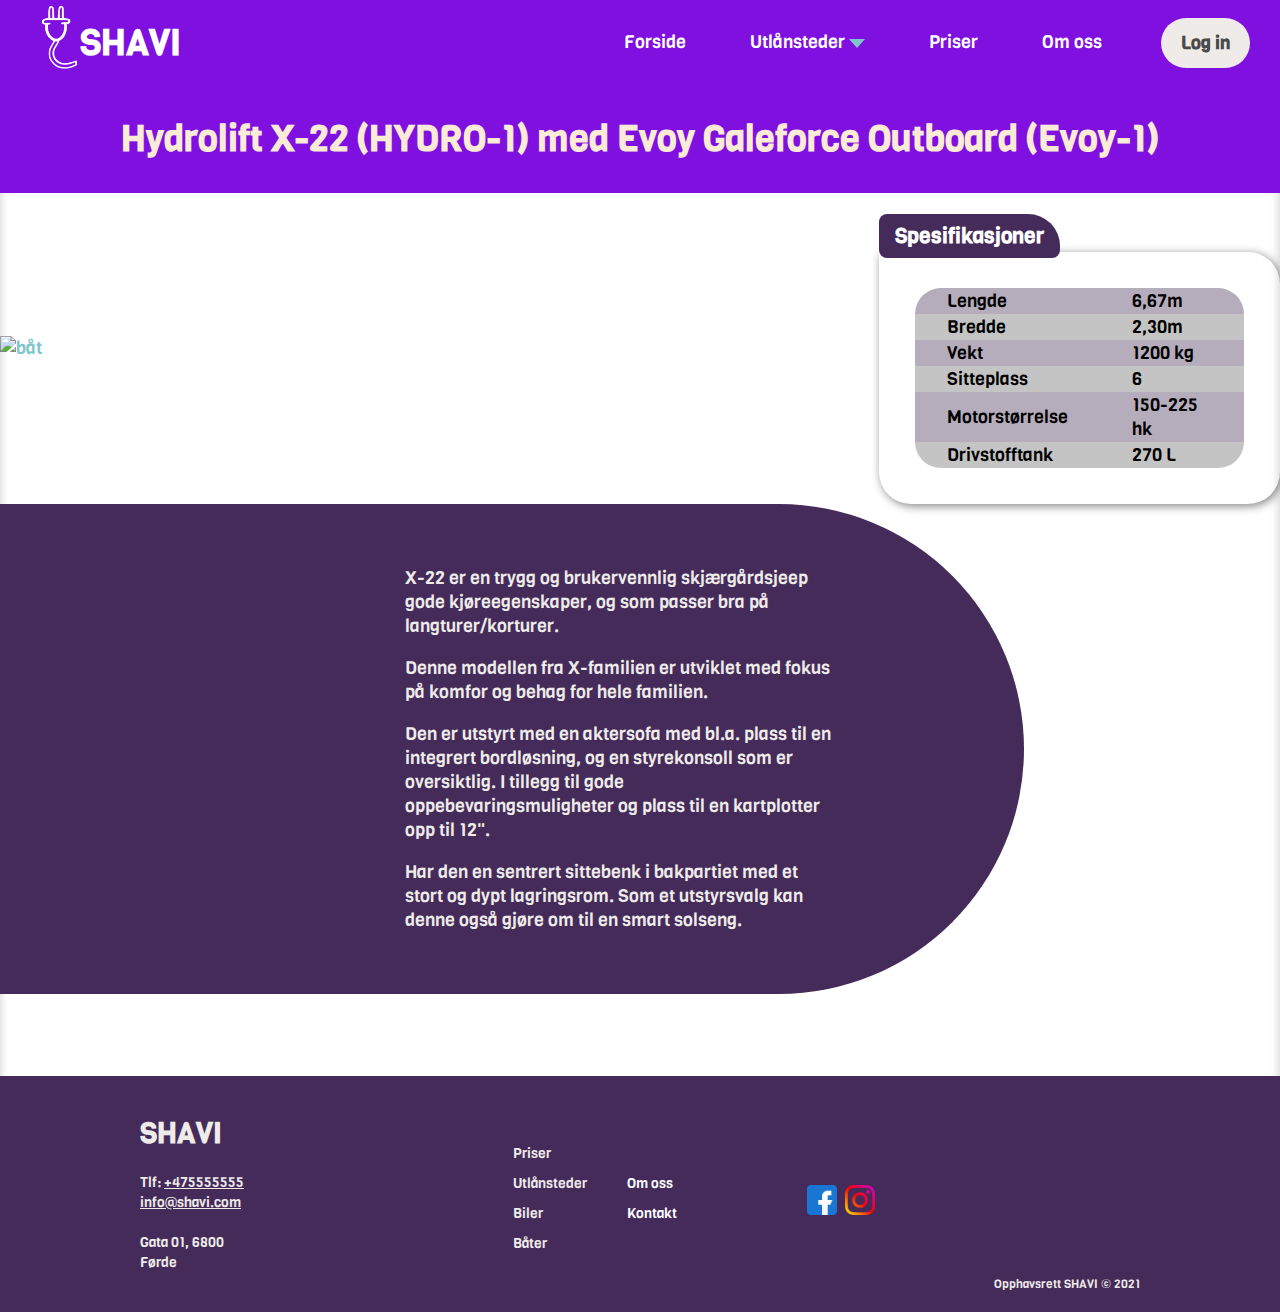
==== commit db5a2d50: "Fikser en del" ====
--- a/bater.html
+++ b/bater.html
@@ -5,7 +5,6 @@
     <meta http-equiv="X-UA-Compatible" content="IE=edge">
     <meta name="viewport" content="width=device-width, initial-scale=1.0">
     <title>Document</title>
-    <link rel="stylesheet" href="header.css">
     <link rel="stylesheet" href="main.css">
 </head>
 <body>
@@ -84,7 +83,7 @@
     </p>
     <p class="Tekst2">
       Den er utstyrt med en aktersofa med bl.a. plass til en integrert bordløsning, og en styrekonsoll
-      som er oversiktlig.I tillegg til gode oppebevaringsmuligheter og plass til en kartplotter opp til 12".
+      som er oversiktlig. I tillegg til gode oppebevaringsmuligheter og plass til en kartplotter opp til 12".
     </p>
     <p class="Tekst2">
       Har den en sentrert sittebenk i bakpartiet med et stort og dypt lagringsrom.
--- a/main.css
+++ b/main.css
@@ -24,11 +24,13 @@
 /* Navigation */
 	/* Basics */
 	#nav {
-		margin-top: 100px;
+		margin-top: 80px;
 	}
 	
 	header {
 		display: flex;
+        justify-content: space-between;
+        flex-wrap: wrap;
 		background-color: var(--main-color);
 		position: fixed;
 		width: 100%;
@@ -45,23 +47,19 @@
 		box-shadow: rgba(50, 50, 50, 0.2) 0px -8px 8px 0px;
 	}
 	
-	header nav {
-		margin-left: 42%;
-		
-	}
-	
 	header nav ul {
 		list-style-type: none;
 		margin: 0;
 	}
 	
 	header nav li {
-		padding: 30px;
 		text-decoration: none;
 		display: inline-block;
-		border-left: 5px;
-		border-right: 5px;
-		border-color: var(--gull-color);
+	}
+	
+	header nav a {
+		padding: 30px;
+		display: inline-block;
 	}
 	
 	header nav a, h1 a {
@@ -101,8 +99,8 @@
           position: absolute;
           background-color: var(--main-color);
           border-radius: 10%;
-          margin: -20px;
-          margin-top: 13px;
+          margin-left: 10px;
+          margin-top: -10px;
           padding-top: 5px;
   
       }
@@ -127,25 +125,33 @@
       
       /* Login */
     #login {
-          position: absolute;
-          color: var(--text-color);
-          background-color: var(--background-color);
-          padding: 13px;
-          padding-left: 20px;
-          padding-right: 20px;
-          border-radius: 32%;
-          margin-left: 76px;
-          margin-top: 18px;
-          font-weight: bold;
+        color: var(--text-color);
+		background-color: var(--background-color);
+		padding: 13px;
+		padding-left: 20px;
+		padding-right: 20px;
+		border-radius: 32px;
+		margin-left: 567px;
+		margin-right: 30px;
+		font-weight: bold;
+		display: block;
+		margin-top: -66px;
+		margin-bottom: 16px;
       }
       
       #login:hover {
           box-shadow: rgba(0, 0, 0, 0.24) 0px 3px 8px;
-          margin-top: 17px;
+          margin-top: -67px;
+		      margin-bottom: 17px;
       }
       /* End of Login */
+	  
+	  
       
   /* End of Navigation */
+	#map {
+        height: 580px;
+    }
 
 .Spesifikasjoner {
     color:#7ec6cc;
@@ -225,7 +231,7 @@
 }
 
 .Tekst2 {
-    max-width: 50%;
+    max-width: 75%;
 }
 
 .Tekst {
@@ -238,6 +244,7 @@
     box-sizing: border-box;
     padding: 44px;
     margin-bottom: 82px;
+	padding-left: 405px;
 }
 
 .Tekst3 {
@@ -270,6 +277,370 @@
     line-height: 18px;
 }
 
+/* Forside */
+
+#forside-text {
+    background: var(--main-color);
+    color: var(--light-color);
+    padding: 40px 230px;
+    text-align: center;
+    margin-bottom: 80px;
+    padding-right: 28%;
+    padding-left: 28%;
+}
+
+#forside-text-bottom {
+    color: var(--text-color);
+    text-align: center;
+    margin-bottom: 60px;
+}
+
+#forside-text-vehicles {
+    background: var(--secondary-color);
+    color: var(--light-color);
+    padding: 40px 230px;
+    text-align: center;
+}
+
+#forside-vehicles {
+    display: flex;
+    justify-content: center;
+    align-items: center;
+}
+
+.forside-vehicle-image {
+    width: 500px;
+    height: 350px;
+    margin-left: 16px;
+    margin-right: 16px;
+}
+
+#forside-text-footer {
+    color: var(--text-color);
+    text-align: center;
+    margin-bottom: 60px;
+    background-color: rgba(126, 198, 204, 0.26);
+    margin-right: 20%;
+    margin-left: 20%;
+    border-radius: 600px;
+    padding: 40px 230px;
+}
+
+#forside-text-blobb {
+    box-shadow: rgba(14, 30, 37, 0.12) 0px 2px 4px 0px, rgba(14, 30, 37, 0.32) 0px 2px 16px 0px;
+    padding-top: 60px;
+    padding-bottom: 1px;
+}
+
+/* End for Forside */
+
+/* Utlånsteder */
+		.city-name {
+			font-size: 5rem;
+			margin-bottom: 20px;
+			margin-top: 25px;
+		}
+
+		.card {
+            background: #fff;
+            padding: 20px 20px;
+            box-shadow: 3px 7px 14px 0px rgb(0 0 0 / 14%);
+            box-sizing: border-box;
+        }
+
+        .button {
+            display: block;
+            width: 115px;
+            height: 18px;
+            background: var(--secondary-color);
+            padding: 10px;
+            text-align: center;
+            color: var(--light-color);
+            font-weight: bold;
+            line-height: 18px;
+        }
+
+        #station-map{
+            min-height: 342px;
+        }
+
+        #city-header {
+            display: flex;
+            height: 600px;
+            min-height: 500px;
+            overflow: hidden;
+            flex-direction: column;
+            align-items: center;
+			background-color: var(--main-color);
+            color: var(--light-color);
+        }
+
+        .station-tables {
+            grid-column: 1/4;
+            display: flex;
+            justify-content: space-between;
+            align-items: flex-start;
+            height: max-content;
+        }
+
+        #station-address {
+            position: absolute;
+            display: flex;
+            justify-content: flex-start;
+            align-items: center;
+            width: 232px;
+            height: 80px;
+            margin-top: 250px;
+            border-radius: 0 50px 50px 0;
+            background-color: var(--secondary-color);
+            padding-left: 1em;
+        }
+
+        .city-img-container {
+            width: 100%;
+            display: flex;
+            overflow: hidden;
+            align-items: center;
+            min-height: 410px;
+        }
+
+        .city-img-container img {
+            width: 100%;
+        }
+        .container {
+            margin: 38px 140px;
+            display: grid;
+            grid-template-columns: 1fr 1fr 1fr;
+            grid-gap: 15px;
+        }
+
+        .station-info {
+            grid-column: 1/3;
+            display: flex;
+            flex-direction: column;
+            justify-content: center;
+        }
+
+        .station-location .button {
+            position: absolute;
+            margin-top: 10px;
+            margin-left: 10px;
+            z-index: 9999;
+        }
+
+        .station-tables-container {
+            grid-column: 1/4;
+        }
+
+        .station-tables-container h2 {
+            margin: 32px 22px 20px 22px;
+        }
+
+        .station-tables table {
+            border: 1px solid var(--text-color);
+            border-collapse: separate;
+            border-spacing: 0;
+            border-radius: 10px;
+            overflow: hidden;
+            box-shadow: 3px 7px 14px 0px rgb(0 0 0 / 14%);
+            margin: 40px 22px;
+        }
+        .station-tables table:hover {
+            transform: scale(1.05);
+        }
+        .station-tables thead tr {
+            background-color: var(--secondary-color);
+            color: var(--light-color);
+        }
+
+        .station-tables th, .station-tables td {
+            padding: 10px;
+        }
+
+        .station-tables  tbody td:nth-child(1){
+            width: 300px;
+            font-weight: 100;
+        }
+        .station-tables  tbody td:nth-child(2){
+            text-align: center;
+        }
+
+        .station-tables thead th {
+            font-weight: bold;
+            border-bottom: 1px solid;
+        }
+
+        .vehicle-icon-rev {
+            width: 58px;
+            filter: invert(100%);
+        }
+/* End for Utlånsteder*/
+
+/* Priser */
+            main {
+                margin-top: 84px; 
+            }
+			
+            #membership-text {
+                background: var(--main-color);
+                color: var(--light-color);
+                padding: 40px 230px;
+                text-align: center;
+                margin-bottom: 80px;
+            }
+
+            #membership-text-bottom {
+                background: var(--secondary-color);
+                color: var(--light-color);
+                padding: 40px 230px;
+                text-align: center;
+                margin-bottom: 60px;
+                padding-right: 28%;
+                padding-left: 28%;
+            }
+
+            #membership-text-footer {
+                color: var(--text-color);
+                text-align: center;
+                margin-bottom: 60px;
+            }
+
+            #membership-text-footer-link {
+                color: var(--text-color);
+            }
+
+            #membership-plans {
+                display: flex;
+                justify-content: center;
+                align-items: stretch;
+                flex-wrap: wrap;
+                column-gap: 50px;
+                row-gap: 40px;
+                margin: 10px 10px 80px 10px;
+            }
+
+            .plan-card {
+                display: flex;
+                flex-direction: column;
+                justify-content: space-between;
+                align-items: center;
+                width: 260px;
+                min-width: 260px;
+                border: 3px solid var(--border-color);
+                border-radius: 18px;
+                text-align: center;
+                position: relative;
+                transition: transform 0.5s;
+            }
+
+            .plan-card:hover {
+                transform: scale(1.10);
+            }
+            .plan-card h4 {
+                font-size: 1.5rem;
+            }
+
+            .price-container {
+                border: 2px solid var(--secondary-color);
+                width: 150px;
+                height: 150px;
+                border-radius: 50%;
+                display: flex;
+                flex-direction: column;
+                justify-content: center;
+                margin: auto;
+                font-size: 1.5rem;
+            }
+
+            .price-container p {
+                margin: 0;
+            }
+
+            .plan-button {
+                width: 186px;
+                background: var(--secondary-color);
+                padding: 10px;
+                text-align: center;
+                color: var(--light-color);
+                font-weight: bold;
+                line-height: 24px;
+                border: none;
+                cursor: pointer;
+				border-radius: 5px;
+            }
+
+            .plan-button:hover {
+                opacity: 0.9;
+               
+            }
+            .plan-button:active {
+                opacity: 1;
+            }
+
+            #best-value {
+                background: var(--border-color);
+                border-radius: 10px 0;
+                width: 170px;
+                color: white;
+                padding: 6px 0;
+                position: absolute;
+                top: -20px;
+                left: 40px;
+            }
+/* End for Priser */
+
+/* map */
+.station-marker-popup {
+    color: var(--text-color);
+}
+
+.station-marker-popup a{
+    color: var(--secondary-color);
+    font-size: 1.2rem;
+    text-decoration: none;
+}
+
+.station-marker-popup .marker-table-container {
+    display: flex;
+    row-gap: 10px;
+    flex-wrap: nowrap;
+    width: 80%;
+    flex-direction: column;
+    align-items: stretch;
+    margin-top: 12px;
+}
+
+.station-marker-popup .marker-table{
+    flex: row;
+}
+
+.station-marker-popup .getdirections-btn {
+    background: var(--secondary-color);
+    padding: 6px;
+    text-align: center;
+    color: var(--light-color);
+    font-weight: bold;
+    line-height: 24px;
+    border: none;
+    cursor: pointer;
+    display: block;
+    font-size: 1.1rem;
+    margin-top: 20px;
+}
+
+.station-marker-popup .getdirections-btn:hover {
+    opacity: 0.9;
+}
+
+#select-area-container {
+    font-size: 1.2rem;
+    position: absolute;
+    top: 20px;
+    z-index: 888;
+    background: white;
+    padding: 10px;
+    left: 20px;
+}
 /* footer */
 footer {
     display: grid;
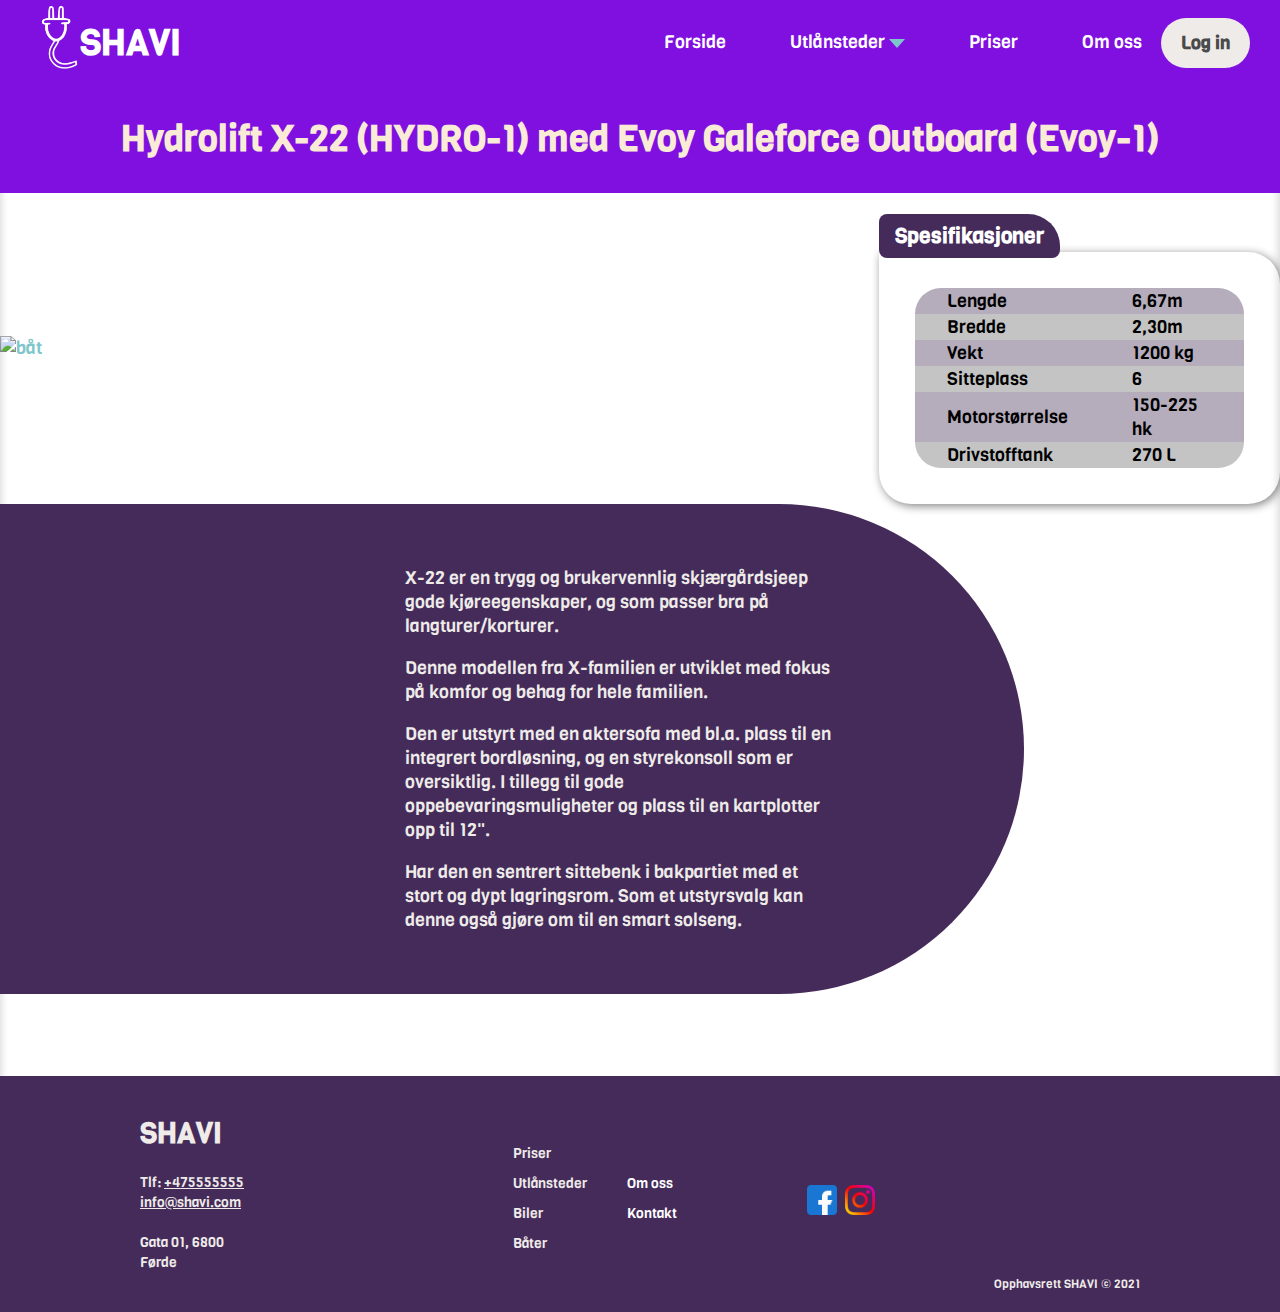
==== commit 2d330500: "Fixes to pass HTML validator" ====
--- a/bater.html
+++ b/bater.html
@@ -9,7 +9,7 @@
 </head>
 <body>
   <header>
-    <img class="shavi-logo" src="images/SHAVI_LOGO.png" alt="LOGO">
+    <img class="shavi-logo" src="images/SHAVI_LOGO.png" alt="shavi-logo">
     <h1><a href="index.html">SHAVI</a></h1>
     
         <nav>
@@ -25,9 +25,8 @@
                 </li>
                 <li><a href="priser.html">Priser</a></li>
                 <li><a href=".html">Om oss</a></li>
-                <a href="javascript:void(0)" id="login">Log in</a>
             </ul>
-            
+            <a href="javascript:void(0)" id="login">Log in</a>
             
         </nav>
     
--- a/main.css
+++ b/main.css
@@ -295,26 +295,6 @@
     margin-bottom: 60px;
 }
 
-#forside-text-vehicles {
-    background: var(--secondary-color);
-    color: var(--light-color);
-    padding: 40px 230px;
-    text-align: center;
-}
-
-#forside-vehicles {
-    display: flex;
-    justify-content: center;
-    align-items: center;
-}
-
-.forside-vehicle-image {
-    width: 500px;
-    height: 350px;
-    margin-left: 16px;
-    margin-right: 16px;
-}
-
 #forside-text-footer {
     color: var(--text-color);
     text-align: center;
@@ -326,6 +306,48 @@
     padding: 40px 230px;
 }
 
+#forside-vehicle-section {
+    padding: 80px;
+    background: var(--secondary-color);
+    color: var(--light-color);
+    text-align: center;
+}
+
+.forside-vehicle-card-container {
+    display: flex;
+    justify-content: center;
+    align-items: flex-start;
+    column-gap: 40px;
+}
+
+.forside-vehicle-card {
+    background: #fff;
+    padding: 20px 20px;
+    box-shadow: 7px 6px 16px 4px rgb(0 0 0 / 83%);
+    box-sizing: border-box;
+    filter: grayscale(100%);
+    transition: transform 0.5s;
+}
+
+.forside-vehicle-card h3 {
+    position: absolute;
+    margin-left: 32px;
+    text-shadow: 3px 3px 6px black;
+    color: #fff;
+}
+
+.forside-vehicle-image {
+    width: 500px;
+    height: 350px;
+    margin-left: 0;
+    margin-right: 0;
+}
+
+.forside-vehicle-card:hover {
+    filter: grayscale(0);
+    transform: scale(1.10);
+}
+
 #forside-text-blobb {
     box-shadow: rgba(14, 30, 37, 0.12) 0px 2px 4px 0px, rgba(14, 30, 37, 0.32) 0px 2px 16px 0px;
     padding-top: 60px;
@@ -335,366 +357,366 @@
 /* End for Forside */
 
 /* Utlånsteder */
-		.city-name {
-			font-size: 5rem;
-			margin-bottom: 20px;
-			margin-top: 25px;
-		}
-
-		.card {
-            background: #fff;
-            padding: 20px 20px;
-            box-shadow: 3px 7px 14px 0px rgb(0 0 0 / 14%);
-            box-sizing: border-box;
-        }
-
-        .button {
-            display: block;
-            width: 115px;
-            height: 18px;
-            background: var(--secondary-color);
-            padding: 10px;
-            text-align: center;
-            color: var(--light-color);
-            font-weight: bold;
-            line-height: 18px;
-        }
-
-        #station-map{
-            min-height: 342px;
-        }
-
-        #city-header {
-            display: flex;
-            height: 600px;
-            min-height: 500px;
-            overflow: hidden;
-            flex-direction: column;
-            align-items: center;
-			background-color: var(--main-color);
-            color: var(--light-color);
-        }
-
-        .station-tables {
-            grid-column: 1/4;
-            display: flex;
-            justify-content: space-between;
-            align-items: flex-start;
-            height: max-content;
-        }
-
-        #station-address {
-            position: absolute;
-            display: flex;
-            justify-content: flex-start;
-            align-items: center;
-            width: 232px;
-            height: 80px;
-            margin-top: 250px;
-            border-radius: 0 50px 50px 0;
-            background-color: var(--secondary-color);
-            padding-left: 1em;
-        }
-
-        .city-img-container {
-            width: 100%;
-            display: flex;
-            overflow: hidden;
-            align-items: center;
-            min-height: 410px;
-        }
-
-        .city-img-container img {
-            width: 100%;
-        }
-        .container {
-            margin: 38px 140px;
-            display: grid;
-            grid-template-columns: 1fr 1fr 1fr;
-            grid-gap: 15px;
-        }
-
-        .station-info {
-            grid-column: 1/3;
-            display: flex;
-            flex-direction: column;
-            justify-content: center;
-        }
-
-        .station-location .button {
-            position: absolute;
-            margin-top: 10px;
-            margin-left: 10px;
-            z-index: 9999;
-        }
-
-        .station-tables-container {
-            grid-column: 1/4;
-        }
-
-        .station-tables-container h2 {
-            margin: 32px 22px 20px 22px;
-        }
-
-        .station-tables table {
-            border: 1px solid var(--text-color);
-            border-collapse: separate;
-            border-spacing: 0;
-            border-radius: 10px;
-            overflow: hidden;
-            box-shadow: 3px 7px 14px 0px rgb(0 0 0 / 14%);
-            margin: 40px 22px;
-        }
-        .station-tables table:hover {
-            transform: scale(1.05);
-        }
-        .station-tables thead tr {
-            background-color: var(--secondary-color);
-            color: var(--light-color);
-        }
-
-        .station-tables th, .station-tables td {
-            padding: 10px;
-        }
-
-        .station-tables  tbody td:nth-child(1){
-            width: 300px;
-            font-weight: 100;
-        }
-        .station-tables  tbody td:nth-child(2){
-            text-align: center;
-        }
-
-        .station-tables thead th {
-            font-weight: bold;
-            border-bottom: 1px solid;
-        }
-
-        .vehicle-icon-rev {
-            width: 58px;
-            filter: invert(100%);
-        }
+    .city-name {
+        font-size: 5rem;
+        margin-bottom: 20px;
+        margin-top: 25px;
+    }
+
+    .card {
+        background: #fff;
+        padding: 20px 20px;
+        box-shadow: 3px 7px 14px 0px rgb(0 0 0 / 14%);
+        box-sizing: border-box;
+    }
+
+    .button {
+        display: block;
+        width: 115px;
+        height: 18px;
+        background: var(--secondary-color);
+        padding: 10px;
+        text-align: center;
+        color: var(--light-color);
+        font-weight: bold;
+        line-height: 18px;
+    }
+
+    #station-map{
+        min-height: 342px;
+    }
+
+    #city-header {
+        display: flex;
+        height: 600px;
+        min-height: 500px;
+        overflow: hidden;
+        flex-direction: column;
+        align-items: center;
+        background-color: var(--main-color);
+        color: var(--light-color);
+    }
+
+    .station-tables {
+        grid-column: 1/4;
+        display: flex;
+        justify-content: space-between;
+        align-items: flex-start;
+        height: max-content;
+    }
+
+    #station-address {
+        position: absolute;
+        display: flex;
+        justify-content: flex-start;
+        align-items: center;
+        width: 232px;
+        height: 80px;
+        margin-top: 250px;
+        border-radius: 0 50px 50px 0;
+        background-color: var(--secondary-color);
+        padding-left: 1em;
+    }
+
+    .city-img-container {
+        width: 100%;
+        display: flex;
+        overflow: hidden;
+        align-items: center;
+        min-height: 410px;
+    }
+
+    .city-img-container img {
+        width: 100%;
+    }
+    .container {
+        margin: 38px 140px;
+        display: grid;
+        grid-template-columns: 1fr 1fr 1fr;
+        grid-gap: 15px;
+    }
+
+    .station-info {
+        grid-column: 1/3;
+        display: flex;
+        flex-direction: column;
+        justify-content: center;
+    }
+
+    .station-location .button {
+        position: absolute;
+        margin-top: 10px;
+        margin-left: 10px;
+        z-index: 999;
+    }
+
+    .station-tables-container {
+        grid-column: 1/4;
+    }
+
+    .station-tables-container h2 {
+        margin: 32px 22px 20px 22px;
+    }
+
+    .station-tables table {
+        border: 1px solid var(--text-color);
+        border-collapse: separate;
+        border-spacing: 0;
+        border-radius: 10px;
+        overflow: hidden;
+        box-shadow: 3px 7px 14px 0px rgb(0 0 0 / 14%);
+        margin: 40px 22px;
+    }
+    .station-tables table:hover {
+        transform: scale(1.05);
+    }
+    .station-tables thead tr {
+        background-color: var(--secondary-color);
+        color: var(--light-color);
+    }
+
+    .station-tables th, .station-tables td {
+        padding: 10px;
+    }
+
+    .station-tables  tbody td:nth-child(1){
+        width: 300px;
+        font-weight: 100;
+    }
+    .station-tables  tbody td:nth-child(2){
+        text-align: center;
+    }
+
+    .station-tables thead th {
+        font-weight: bold;
+        border-bottom: 1px solid;
+    }
+
+    .vehicle-icon-rev {
+        width: 58px;
+        filter: invert(100%);
+    }
 /* End for Utlånsteder*/
 
 /* Priser */
-            main {
-                margin-top: 84px; 
-            }
-			
-            #membership-text {
-                background: var(--main-color);
-                color: var(--light-color);
-                padding: 40px 230px;
-                text-align: center;
-                margin-bottom: 80px;
-            }
-
-            #membership-text-bottom {
-                background: var(--secondary-color);
-                color: var(--light-color);
-                padding: 40px 230px;
-                text-align: center;
-                margin-bottom: 60px;
-                padding-right: 28%;
-                padding-left: 28%;
-            }
-
-            #membership-text-footer {
-                color: var(--text-color);
-                text-align: center;
-                margin-bottom: 60px;
-            }
-
-            #membership-text-footer-link {
-                color: var(--text-color);
-            }
-
-            #membership-plans {
-                display: flex;
-                justify-content: center;
-                align-items: stretch;
-                flex-wrap: wrap;
-                column-gap: 50px;
-                row-gap: 40px;
-                margin: 10px 10px 80px 10px;
-            }
-
-            .plan-card {
-                display: flex;
-                flex-direction: column;
-                justify-content: space-between;
-                align-items: center;
-                width: 260px;
-                min-width: 260px;
-                border: 3px solid var(--border-color);
-                border-radius: 18px;
-                text-align: center;
-                position: relative;
-                transition: transform 0.5s;
-            }
-
-            .plan-card:hover {
-                transform: scale(1.10);
-            }
-            .plan-card h4 {
-                font-size: 1.5rem;
-            }
-
-            .price-container {
-                border: 2px solid var(--secondary-color);
-                width: 150px;
-                height: 150px;
-                border-radius: 50%;
-                display: flex;
-                flex-direction: column;
-                justify-content: center;
-                margin: auto;
-                font-size: 1.5rem;
-            }
-
-            .price-container p {
-                margin: 0;
-            }
-
-            .plan-button {
-                width: 186px;
-                background: var(--secondary-color);
-                padding: 10px;
-                text-align: center;
-                color: var(--light-color);
-                font-weight: bold;
-                line-height: 24px;
-                border: none;
-                cursor: pointer;
-				border-radius: 5px;
-            }
-
-            .plan-button:hover {
-                opacity: 0.9;
-               
-            }
-            .plan-button:active {
-                opacity: 1;
-            }
-
-            #best-value {
-                background: var(--border-color);
-                border-radius: 10px 0;
-                width: 170px;
-                color: white;
-                padding: 6px 0;
-                position: absolute;
-                top: -20px;
-                left: 40px;
-            }
+    main {
+        margin-top: 84px; 
+    }
+    
+    #membership-text {
+        background: var(--main-color);
+        color: var(--light-color);
+        padding: 40px 230px;
+        text-align: center;
+        margin-bottom: 80px;
+    }
+
+    #membership-text-bottom {
+        background: var(--secondary-color);
+        color: var(--light-color);
+        padding: 40px 230px;
+        text-align: center;
+        margin-bottom: 60px;
+        padding-right: 28%;
+        padding-left: 28%;
+    }
+
+    #membership-text-footer {
+        color: var(--text-color);
+        text-align: center;
+        margin-bottom: 60px;
+    }
+
+    #membership-text-footer-link {
+        color: var(--text-color);
+    }
+
+    #membership-plans {
+        display: flex;
+        justify-content: center;
+        align-items: stretch;
+        flex-wrap: wrap;
+        column-gap: 50px;
+        row-gap: 40px;
+        margin: 10px 10px 80px 10px;
+    }
+
+    .plan-card {
+        display: flex;
+        flex-direction: column;
+        justify-content: space-between;
+        align-items: center;
+        width: 260px;
+        min-width: 260px;
+        border: 3px solid var(--border-color);
+        border-radius: 18px;
+        text-align: center;
+        position: relative;
+        transition: transform 0.5s;
+    }
+
+    .plan-card:hover {
+        transform: scale(1.10);
+    }
+    .plan-card h4 {
+        font-size: 1.5rem;
+    }
+
+    .price-container {
+        border: 2px solid var(--secondary-color);
+        width: 150px;
+        height: 150px;
+        border-radius: 50%;
+        display: flex;
+        flex-direction: column;
+        justify-content: center;
+        margin: auto;
+        font-size: 1.5rem;
+    }
+
+    .price-container p {
+        margin: 0;
+    }
+
+    .plan-button {
+        width: 186px;
+        background: var(--secondary-color);
+        padding: 10px;
+        text-align: center;
+        color: var(--light-color);
+        font-weight: bold;
+        line-height: 24px;
+        border: none;
+        cursor: pointer;
+        border-radius: 5px;
+    }
+
+    .plan-button:hover {
+        opacity: 0.9;
+        
+    }
+    .plan-button:active {
+        opacity: 1;
+    }
+
+    #best-value {
+        background: var(--border-color);
+        border-radius: 10px 0;
+        width: 170px;
+        color: white;
+        padding: 6px 0;
+        position: absolute;
+        top: -20px;
+        left: 40px;
+    }
 /* End for Priser */
 
 /* map */
-.station-marker-popup {
-    color: var(--text-color);
-}
-
-.station-marker-popup a{
-    color: var(--secondary-color);
-    font-size: 1.2rem;
-    text-decoration: none;
-}
-
-.station-marker-popup .marker-table-container {
-    display: flex;
-    row-gap: 10px;
-    flex-wrap: nowrap;
-    width: 80%;
-    flex-direction: column;
-    align-items: stretch;
-    margin-top: 12px;
-}
-
-.station-marker-popup .marker-table{
-    flex: row;
-}
-
-.station-marker-popup .getdirections-btn {
-    background: var(--secondary-color);
-    padding: 6px;
-    text-align: center;
-    color: var(--light-color);
-    font-weight: bold;
-    line-height: 24px;
-    border: none;
-    cursor: pointer;
-    display: block;
-    font-size: 1.1rem;
-    margin-top: 20px;
-}
-
-.station-marker-popup .getdirections-btn:hover {
-    opacity: 0.9;
-}
-
-#select-area-container {
-    font-size: 1.2rem;
-    position: absolute;
-    top: 20px;
-    z-index: 888;
-    background: white;
-    padding: 10px;
-    left: 20px;
-}
+    .station-marker-popup {
+        color: var(--text-color);
+    }
+
+    .station-marker-popup a{
+        color: var(--secondary-color);
+        font-size: 1.2rem;
+        text-decoration: none;
+    }
+
+    .station-marker-popup .marker-table-container {
+        display: flex;
+        row-gap: 10px;
+        flex-wrap: nowrap;
+        width: 80%;
+        flex-direction: column;
+        align-items: stretch;
+        margin-top: 12px;
+    }
+
+    .station-marker-popup .getdirections-btn {
+        background: var(--secondary-color);
+        padding: 6px;
+        text-align: center;
+        color: var(--light-color);
+        font-weight: bold;
+        line-height: 24px;
+        border: none;
+        cursor: pointer;
+        display: block;
+        font-size: 1.1rem;
+        margin-top: 20px;
+    }
+
+    .station-marker-popup .getdirections-btn:hover {
+        opacity: 0.9;
+    }
+
+    #select-area-container {
+        font-size: 1.2rem;
+        position: absolute;
+        top: 20px;
+        z-index: 888;
+        background: white;
+        padding: 10px;
+        left: 20px;
+    }
+    .leaflet-bar a.leaflet-disabled {
+        color: #4a4a4a;
+    }
+/* end of map */
 /* footer */
-footer {
-    display: grid;
-    justify-items: start;
-    justify-content: space-around;
-    align-items: stretch;
-    grid-template-columns: 1fr 2fr;
-    background: var(--secondary-color);
-    color: var(--light-color);
-    padding: 38px 140px 20px 140px;
-    font-size: 0.9rem;
-}
-
-footer div:first-child > * {
-    margin: 0;
-    margin-bottom: 20px;
-}
-footer .footer-links p {
-    position: absolute;
-    margin: 0;
-    bottom: 0px;
-    right: 0;
-    font-size: 0.75rem;
-}
-footer a {
-    color: inherit;
-}
-
-footer nav > ul > li > a {
-    text-decoration: none;
-}
-
-footer nav > ul > li {
-    display: block;
-    margin-bottom: 10px;
-}
-
-footer .footer-links nav {
-    display: flex;
-    align-items: center;
-    justify-content: space-around;
-}
-
-footer .footer-links {         
-    display: grid;
-    position: relative;
-    width: 100%;
-    grid-template-columns: 2fr 1fr 1fr;
-    align-items: center;
-    justify-items: start;
-    align-content: space-around;
-}
-
-footer .footer-social img {
-    margin-right: 5px;
-
-}+    footer {
+        display: grid;
+        justify-items: start;
+        justify-content: space-around;
+        align-items: stretch;
+        grid-template-columns: 1fr 2fr;
+        background: var(--secondary-color);
+        color: var(--light-color);
+        padding: 38px 140px 20px 140px;
+        font-size: 0.9rem;
+    }
+
+    footer div:first-child > * {
+        margin: 0;
+        margin-bottom: 20px;
+    }
+    footer .footer-links p {
+        position: absolute;
+        margin: 0;
+        bottom: 0px;
+        right: 0;
+        font-size: 0.75rem;
+    }
+    footer a {
+        color: inherit;
+    }
+
+    footer nav > ul > li > a {
+        text-decoration: none;
+    }
+
+    footer nav > ul > li {
+        display: block;
+        margin-bottom: 10px;
+    }
+
+    footer .footer-links nav {
+        display: flex;
+        align-items: center;
+        justify-content: space-around;
+    }
+
+    footer .footer-links {         
+        display: grid;
+        position: relative;
+        width: 100%;
+        grid-template-columns: 2fr 1fr 1fr;
+        align-items: center;
+        justify-items: start;
+        align-content: space-around;
+    }
+
+    footer .footer-social img {
+        margin-right: 5px;
+    }
+/* end of footer */